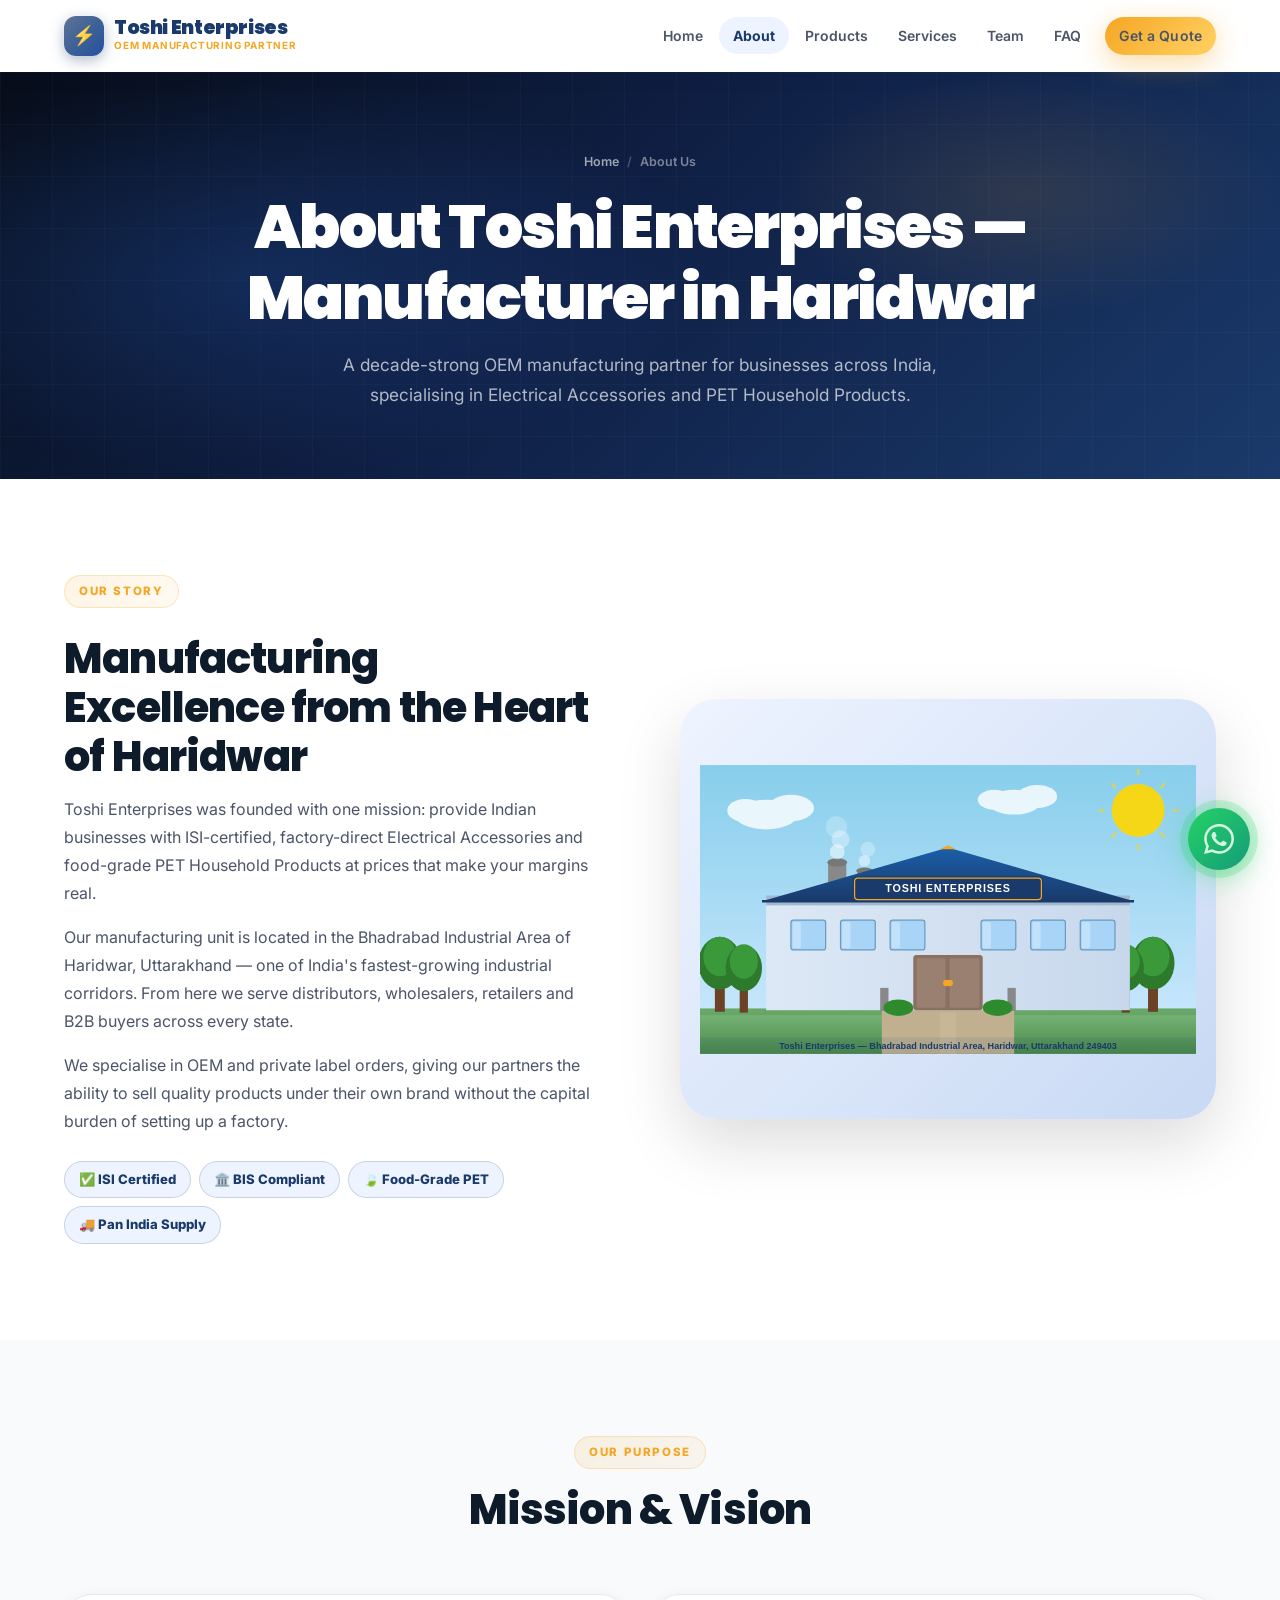
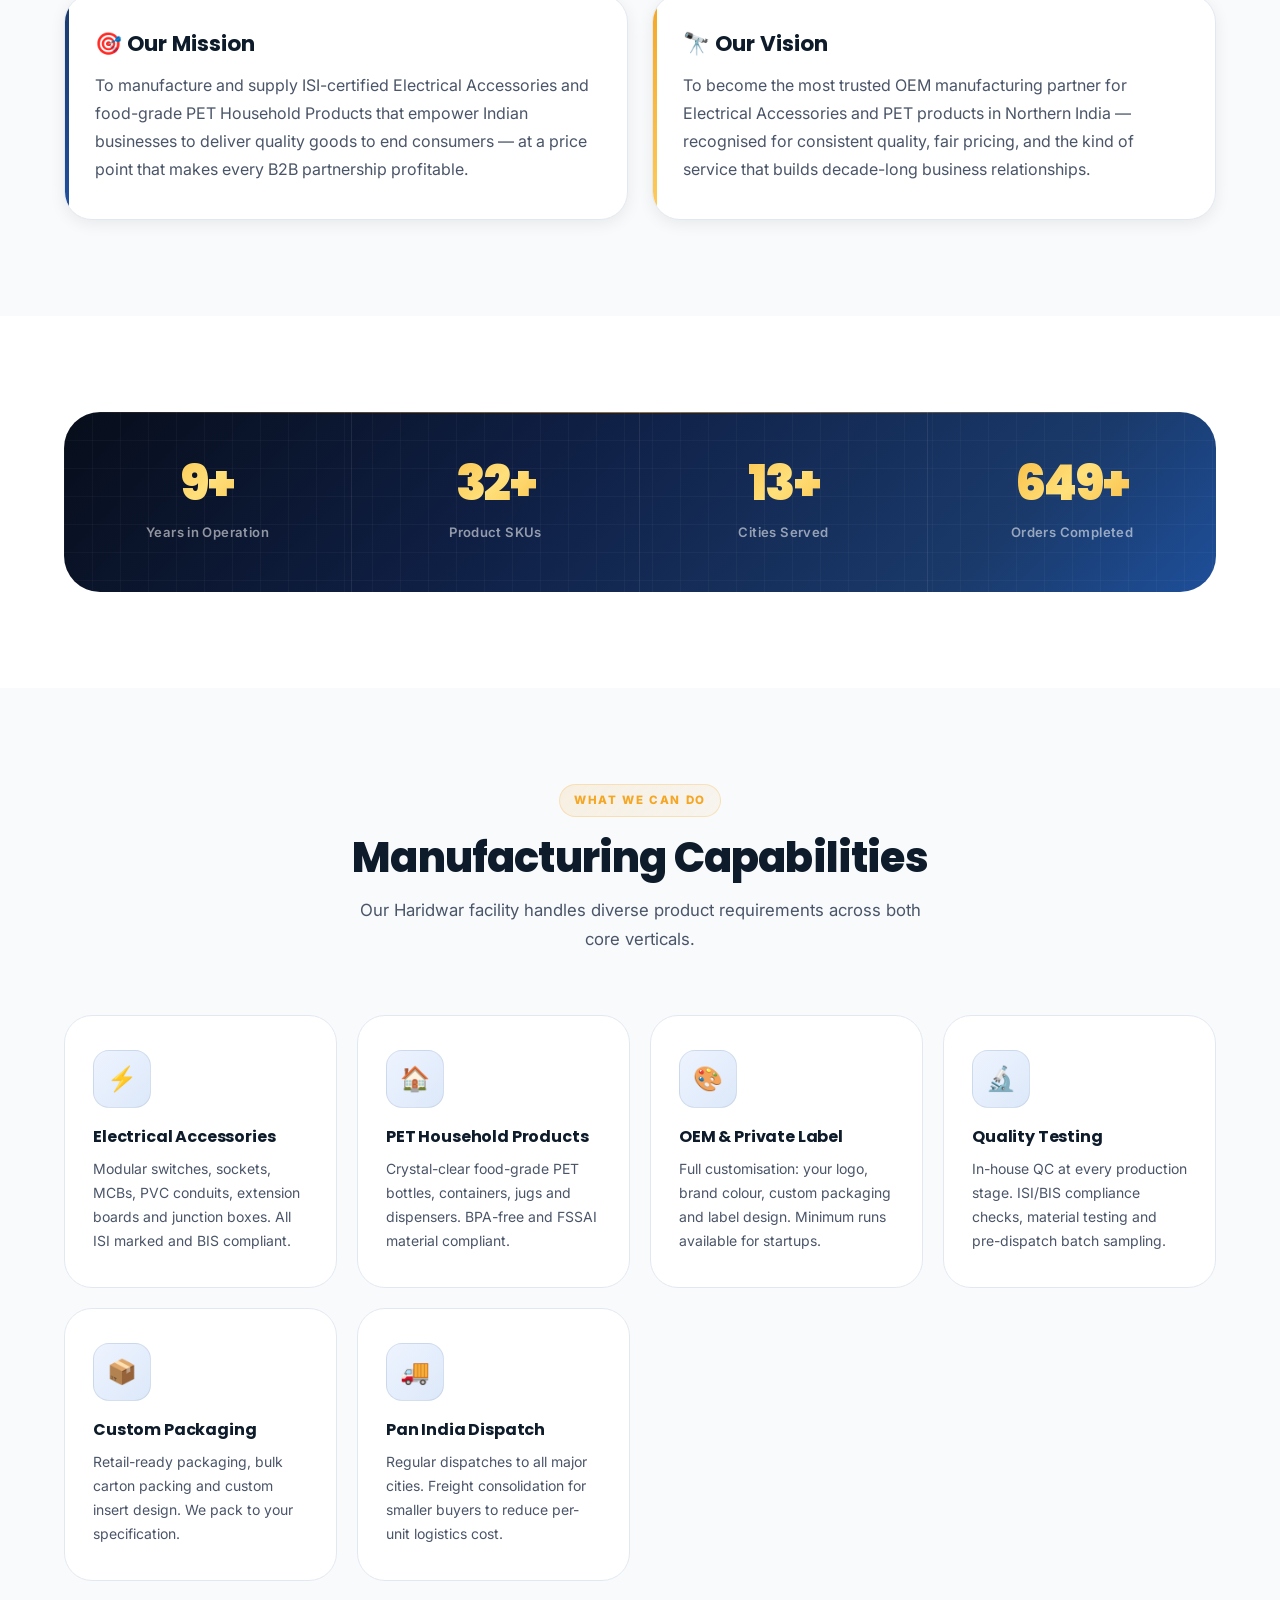
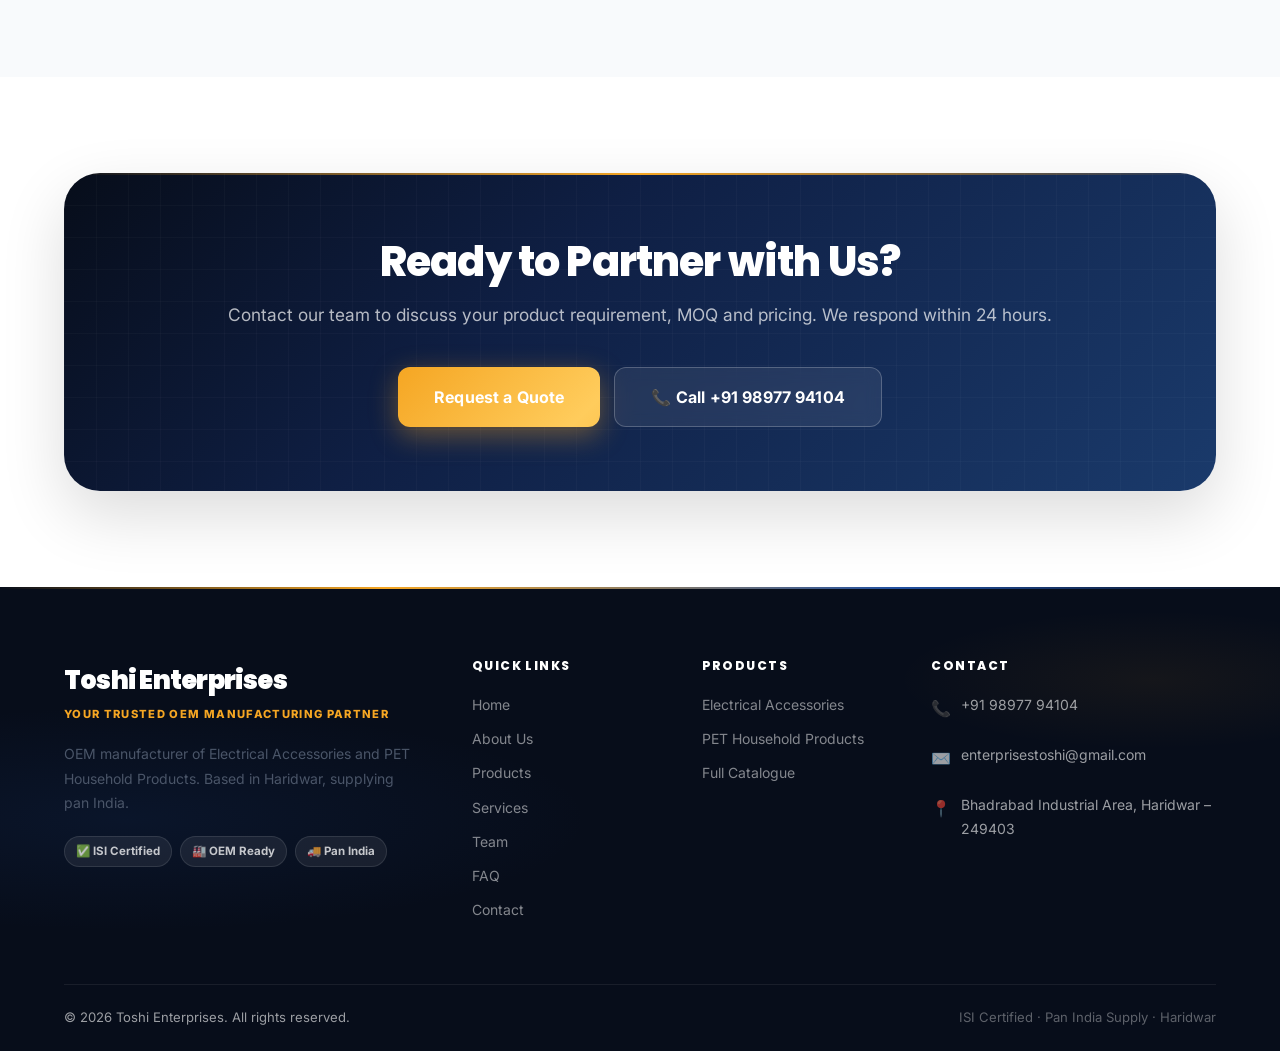
==== about.html @ 0dded41f "Move website files to repository root" ====
<!DOCTYPE html>
<html lang="en">
<head>
  <meta charset="UTF-8">
  <link rel="icon" type="image/svg+xml" href="assets/images/favicon.svg">
  <meta name="viewport" content="width=device-width, initial-scale=1.0">
  <title>About Toshi Enterprises — OEM Manufacturer in Haridwar, Uttarakhand</title>
  <meta name="description" content="Learn about Toshi Enterprises — a decade-old OEM manufacturer of Electrical Accessories and PET Household Products based in Haridwar, Uttarakhand. ISI certified, pan India supply.">
  <link rel="canonical" href="https://toshienterprises.com/about.html">
  <link href="https://fonts.googleapis.com/css2?family=Inter:wght@300;400;500;600;700&family=Poppins:wght@600;700;800;900&family=Space+Grotesk:wght@500;600;700&display=swap" rel="stylesheet">
  <link rel="stylesheet" href="https://unpkg.com/aos@2.3.4/dist/aos.css">
  <link rel="stylesheet" href="assets/css/styles.css">
</head>
<body>
<div class="scroll-progress" id="scroll-progress"></div>
<button class="back-to-top" id="back-to-top" aria-label="Back to top">↑</button>

<nav class="site-nav" id="site-nav">
  <div class="nav-inner">
    <a href="index.html" class="nav-brand">
      <div class="nav-logo-mark">⚡</div>
      <div class="nav-brand-text">
        <div class="brand-name">Toshi Enterprises</div>
        <div class="brand-tagline">OEM Manufacturing Partner</div>
      </div>
    </a>
    <button class="hamburger" id="hamburger" aria-label="Toggle menu"><span></span><span></span><span></span></button>
    <div class="nav-links" id="nav-links">
      <a href="index.html">Home</a><a href="about.html">About</a><a href="products.html">Products</a>
      <a href="services.html">Services</a><a href="team.html">Team</a><a href="faq.html">FAQ</a>
      <a href="contact.html" class="btn btn-accent btn-sm nav-cta">Get a Quote</a>
    </div>
  </div>
</nav>

<div class="page-hero">
  <div class="container page-hero-content">
    <div class="breadcrumb"><a href="index.html">Home</a><span class="sep">/</span><span>About Us</span></div>
    <h1>About Toshi Enterprises — Manufacturer in Haridwar</h1>
    <p>A decade-strong OEM manufacturing partner for businesses across India, specialising in Electrical Accessories and PET Household Products.</p>
  </div>
</div>

<!-- Overview -->
<section>
  <div class="container">
    <div class="about-intro">
      <div data-aos="fade-right">
        <span class="section-label">Our Story</span>
        <h2 class="section-title" style="margin-top:10px">Manufacturing Excellence from the Heart of Haridwar</h2>
        <p style="margin-bottom:16px">Toshi Enterprises was founded with one mission: provide Indian businesses with ISI-certified, factory-direct Electrical Accessories and food-grade PET Household Products at prices that make your margins real.</p>
        <p style="margin-bottom:16px">Our manufacturing unit is located in the Bhadrabad Industrial Area of Haridwar, Uttarakhand — one of India's fastest-growing industrial corridors. From here we serve distributors, wholesalers, retailers and B2B buyers across every state.</p>
        <p style="margin-bottom:24px">We specialise in OEM and private label orders, giving our partners the ability to sell quality products under their own brand without the capital burden of setting up a factory.</p>
        <div class="certifications-row">
          <span class="cert-badge">✅ ISI Certified</span>
          <span class="cert-badge">🏛️ BIS Compliant</span>
          <span class="cert-badge">🍃 Food-Grade PET</span>
          <span class="cert-badge">🚚 Pan India Supply</span>
        </div>
      </div>
      <div class="about-visual" data-aos="fade-left">
  <img src="assets/images/industry/manufacturing-plant.svg" alt="Toshi Enterprises Manufacturing Plant — Haridwar" style="width:100%;height:100%;object-fit:contain;padding:20px">
</div>
    </div>
  </div>
</section>

<!-- Mission & Vision -->
<section class="section-alt">
  <div class="container">
    <div class="section-header text-center">
      <span class="section-label">Our Purpose</span>
      <h2 class="section-title">Mission &amp; Vision</h2>
    </div>
    <div class="mission-vision-grid">
      <div class="mv-card" data-aos="fade-right">
        <h3>🎯 Our Mission</h3>
        <p style="margin-top:10px">To manufacture and supply ISI-certified Electrical Accessories and food-grade PET Household Products that empower Indian businesses to deliver quality goods to end consumers — at a price point that makes every B2B partnership profitable.</p>
      </div>
      <div class="mv-card accent" data-aos="fade-left">
        <h3>🔭 Our Vision</h3>
        <p style="margin-top:10px">To become the most trusted OEM manufacturing partner for Electrical Accessories and PET products in Northern India — recognised for consistent quality, fair pricing, and the kind of service that builds decade-long business relationships.</p>
      </div>
    </div>
  </div>
</section>

<!-- Stats -->
<section>
  <div class="container">
    <div class="stats-row" data-aos="fade-up">
      <div class="stat-item"><span class="stat-number" data-target="10" data-suffix="+">10+</span><span class="stat-label">Years in Operation</span></div>
      <div class="stat-item"><span class="stat-number" data-target="35" data-suffix="+">35+</span><span class="stat-label">Product SKUs</span></div>
      <div class="stat-item"><span class="stat-number" data-target="15" data-suffix="+">15+</span><span class="stat-label">Cities Served</span></div>
      <div class="stat-item"><span class="stat-number" data-target="700" data-suffix="+">700+</span><span class="stat-label">Orders Completed</span></div>
    </div>
  </div>
</section>

<!-- Capabilities -->
<section class="section-alt">
  <div class="container">
    <div class="section-header text-center">
      <span class="section-label">What We Can Do</span>
      <h2 class="section-title">Manufacturing Capabilities</h2>
      <p class="section-sub">Our Haridwar facility handles diverse product requirements across both core verticals.</p>
    </div>
    <div class="why-grid">
      <div class="why-card" data-aos="fade-up" data-aos-delay="0"><div class="why-icon">⚡</div><h4>Electrical Accessories</h4><p>Modular switches, sockets, MCBs, PVC conduits, extension boards and junction boxes. All ISI marked and BIS compliant.</p></div>
      <div class="why-card" data-aos="fade-up" data-aos-delay="80"><div class="why-icon">🏠</div><h4>PET Household Products</h4><p>Crystal-clear food-grade PET bottles, containers, jugs and dispensers. BPA-free and FSSAI material compliant.</p></div>
      <div class="why-card" data-aos="fade-up" data-aos-delay="160"><div class="why-icon">🎨</div><h4>OEM &amp; Private Label</h4><p>Full customisation: your logo, brand colour, custom packaging and label design. Minimum runs available for startups.</p></div>
      <div class="why-card" data-aos="fade-up" data-aos-delay="240"><div class="why-icon">🔬</div><h4>Quality Testing</h4><p>In-house QC at every production stage. ISI/BIS compliance checks, material testing and pre-dispatch batch sampling.</p></div>
      <div class="why-card" data-aos="fade-up" data-aos-delay="320"><div class="why-icon">📦</div><h4>Custom Packaging</h4><p>Retail-ready packaging, bulk carton packing and custom insert design. We pack to your specification.</p></div>
      <div class="why-card" data-aos="fade-up" data-aos-delay="400"><div class="why-icon">🚚</div><h4>Pan India Dispatch</h4><p>Regular dispatches to all major cities. Freight consolidation for smaller buyers to reduce per-unit logistics cost.</p></div>
    </div>
  </div>
</section>

<!-- CTA -->
<section>
  <div class="container">
    <div class="cta-banner" data-aos="fade-up">
      <div class="cta-banner-content">
        <h2>Ready to Partner with Us?</h2>
        <p>Contact our team to discuss your product requirement, MOQ and pricing. We respond within 24 hours.</p>
        <div class="cta-actions">
          <a href="contact.html" class="btn btn-accent btn-lg">Request a Quote</a>
          <a href="tel:+919897794104" class="btn btn-secondary btn-lg">📞 Call +91 98977 94104</a>
        </div>
      </div>
    </div>
  </div>
</section>

<footer class="site-footer">
  <div class="container">
    <div class="footer-grid">
      <div class="footer-brand">
        <div class="brand-name">Toshi Enterprises</div>
        <div class="brand-tagline">Your Trusted OEM Manufacturing Partner</div>
        <p>OEM manufacturer of Electrical Accessories and PET Household Products. Based in Haridwar, supplying pan India.</p>
        <div class="footer-cert-row"><span class="footer-cert">✅ ISI Certified</span><span class="footer-cert">🏭 OEM Ready</span><span class="footer-cert">🚚 Pan India</span></div>
      </div>
      <div class="footer-col"><h4>Quick Links</h4><a href="index.html">Home</a><a href="about.html">About Us</a><a href="products.html">Products</a><a href="services.html">Services</a><a href="team.html">Team</a><a href="faq.html">FAQ</a><a href="contact.html">Contact</a></div>
      <div class="footer-col"><h4>Products</h4><a href="products.html?category=electrical">Electrical Accessories</a><a href="products.html?category=pet-household">PET Household Products</a><a href="products.html">Full Catalogue</a></div>
      <div class="footer-col"><h4>Contact</h4>
        <div class="footer-contact-item"><span class="fc-icon">📞</span><a href="tel:+919897794104">+91 98977 94104</a></div>
        <div class="footer-contact-item"><span class="fc-icon">✉️</span><a href="mailto:enterprisestoshi@gmail.com">enterprisestoshi@gmail.com</a></div>
        <div class="footer-contact-item"><span class="fc-icon">📍</span><span>Bhadrabad Industrial Area, Haridwar – 249403</span></div>
      </div>
    </div>
    <div class="footer-bottom"><span>© 2026 Toshi Enterprises. All rights reserved.</span><span style="color:rgba(255,255,255,0.35)">ISI Certified · Pan India Supply · Haridwar</span></div>
  </div>
</footer>

<a href="https://wa.me/919897794104?text=Hello%2C%20I%20am%20interested%20in%20your%20products" class="whatsapp-float" target="_blank" rel="noopener noreferrer" aria-label="Chat on WhatsApp">
  <svg viewBox="0 0 24 24"><path d="M17.472 14.382c-.297-.149-1.758-.867-2.03-.967-.273-.099-.471-.148-.67.15-.197.297-.767.966-.94 1.164-.173.199-.347.223-.644.075-.297-.15-1.255-.463-2.39-1.475-.883-.788-1.48-1.761-1.653-2.059-.173-.297-.018-.458.13-.606.134-.133.298-.347.446-.52.149-.174.198-.298.298-.497.099-.198.05-.371-.025-.52-.075-.149-.669-1.612-.916-2.207-.242-.579-.487-.5-.669-.51-.173-.008-.371-.01-.57-.01-.198 0-.52.074-.792.372-.272.297-1.04 1.016-1.04 2.479 0 1.462 1.065 2.875 1.213 3.074.149.198 2.096 3.2 5.077 4.487.709.306 1.262.489 1.694.625.712.227 1.36.195 1.871.118.571-.085 1.758-.719 2.006-1.413.248-.694.248-1.289.173-1.413-.074-.124-.272-.198-.57-.347m-5.421 7.403h-.004a9.87 9.87 0 01-5.031-1.378l-.361-.214-3.741.982.998-3.648-.235-.374a9.86 9.86 0 01-1.51-5.26c.001-5.45 4.436-9.884 9.888-9.884 2.64 0 5.122 1.03 6.988 2.898a9.825 9.825 0 012.893 6.994c-.003 5.45-4.437 9.884-9.885 9.884m8.413-18.297A11.815 11.815 0 0012.05 0C5.495 0 .16 5.335.157 11.892c0 2.096.547 4.142 1.588 5.945L.057 24l6.305-1.654a11.882 11.882 0 005.683 1.448h.005c6.554 0 11.89-5.335 11.893-11.893a11.821 11.821 0 00-3.48-8.413z" fill="#fff"/></svg>
</a>
<div class="mobile-sticky-cta">
  <a href="tel:+919897794104" class="sticky-call">📞 Call Now</a>
  <a href="https://wa.me/919897794104" class="sticky-wa" target="_blank" rel="noopener">💬 WhatsApp</a>
</div>
<script src="https://unpkg.com/aos@2.3.4/dist/aos.js" defer></script>
<script src="assets/js/main.js" defer></script>
</body>
</html>
---- assets/css/styles.css ----
/* ============================================================
   Toshi Enterprises — Premium Design System v3
   ============================================================ */

@import url('https://fonts.googleapis.com/css2?family=Inter:wght@300;400;500;600;700&family=Poppins:wght@600;700;800;900&family=Space+Grotesk:wght@500;600;700&display=swap');

/* ---------- CSS Variables ---------- */
:root {
  --primary:          #1A3A6B;
  --primary-dark:     #070D1A;
  --primary-deeper:   #0B1428;
  --primary-mid:      #2150A0;
  --primary-light:    #EEF4FF;
  --accent:           #F5A623;
  --accent-dark:      #D4891A;
  --accent-light:     #FFF8ED;
  --whatsapp:         #25D366;
  --whatsapp-dark:    #128C7E;
  --text-dark:        #0D1B2A;
  --text-mid:         #4A5568;
  --text-light:       #94A3B8;
  --bg-page:          #FFFFFF;
  --bg-section:       #F8FAFC;
  --bg-dark:          #070D1A;
  --border:           #E2E8F0;
  --border-dark:      rgba(255,255,255,0.08);
  --success:          #10B981;
  --glass-bg:         rgba(255,255,255,0.05);
  --glass-border:     rgba(255,255,255,0.1);
  --glass-bg-light:   rgba(255,255,255,0.7);
  --radius-sm:        6px;
  --radius:           12px;
  --radius-lg:        20px;
  --radius-xl:        28px;
  --radius-2xl:       36px;
  --radius-full:      999px;
  --shadow-xs:        0 1px 3px rgba(0,0,0,0.06);
  --shadow-sm:        0 4px 16px rgba(0,0,0,0.07);
  --shadow-md:        0 8px 32px rgba(0,0,0,0.1);
  --shadow-lg:        0 24px 64px rgba(0,0,0,0.14);
  --shadow-primary:   0 8px 32px rgba(26,58,107,0.28);
  --shadow-accent:    0 8px 28px rgba(245,166,35,0.4);
  --shadow-glow:      0 0 40px rgba(33,80,160,0.3);
  --shadow-glow-acc:  0 0 40px rgba(245,166,35,0.35);
  --font-body:        'Inter', sans-serif;
  --font-heading:     'Poppins', sans-serif;
  --font-display:     'Space Grotesk', sans-serif;
  --container:        1200px;
  --nav-height:       72px;
  --ease-spring:      cubic-bezier(0.34, 1.56, 0.64, 1);
  --ease-smooth:      cubic-bezier(0.4, 0, 0.2, 1);
  --ease-out:         cubic-bezier(0, 0, 0.2, 1);
}

/* ---------- Reset ---------- */
*, *::before, *::after { box-sizing: border-box; margin: 0; padding: 0; }
html { scroll-behavior: smooth; font-size: 16px; -webkit-text-size-adjust: 100%; }
body {
  font-family: var(--font-body);
  color: var(--text-dark);
  background: var(--bg-page);
  line-height: 1.65;
  -webkit-font-smoothing: antialiased;
  overflow-x: hidden;
}
img { max-width: 100%; height: auto; display: block; }
a { text-decoration: none; color: inherit; }
ul { list-style: none; }

/* ---------- Scroll Progress ---------- */
.scroll-progress {
  position: fixed;
  top: 0; left: 0;
  height: 3px;
  width: 0%;
  background: linear-gradient(90deg, var(--primary-mid) 0%, var(--accent) 100%);
  z-index: 10000;
  transition: width 0.1s linear;
}

/* ---------- Layout ---------- */
.container {
  width: 100%;
  max-width: var(--container);
  margin: 0 auto;
  padding: 0 24px;
}
section { padding: 96px 0; }
.section-alt { background: var(--bg-section); }

/* ---------- Typography ---------- */
h1, h2, h3, h4, h5 { font-family: var(--font-heading); line-height: 1.18; color: var(--text-dark); }
h1 { font-size: clamp(2.4rem, 5.5vw, 3.8rem); font-weight: 900; letter-spacing: -0.03em; }
h2 { font-size: clamp(1.7rem, 3.5vw, 2.6rem); font-weight: 800; letter-spacing: -0.02em; }
h3 { font-size: clamp(1.1rem, 2vw, 1.35rem); font-weight: 700; }
h4 { font-size: 1rem; font-weight: 700; }
p { color: var(--text-mid); line-height: 1.75; }

.section-label {
  display: inline-flex;
  align-items: center;
  gap: 6px;
  font-size: 0.72rem;
  font-weight: 800;
  letter-spacing: 0.14em;
  text-transform: uppercase;
  color: var(--accent);
  background: linear-gradient(135deg, rgba(245,166,35,0.12) 0%, rgba(245,166,35,0.06) 100%);
  border: 1px solid rgba(245,166,35,0.25);
  padding: 6px 14px;
  border-radius: var(--radius-full);
  margin-bottom: 16px;
}
.section-title { margin-bottom: 14px; }
.section-sub { font-size: 1.05rem; color: var(--text-mid); max-width: 580px; }
.text-center { text-align: center; }
.text-center .section-sub { margin: 0 auto; }
.section-header { margin-bottom: 60px; }

.gradient-text {
  background: linear-gradient(135deg, var(--accent) 0%, #ffcc5c 50%, #ff9500 100%);
  -webkit-background-clip: text;
  -webkit-text-fill-color: transparent;
  background-clip: text;
}
.gradient-text-primary {
  background: linear-gradient(135deg, var(--primary-mid) 0%, #5b8dee 100%);
  -webkit-background-clip: text;
  -webkit-text-fill-color: transparent;
  background-clip: text;
}
.gradient-text-white {
  background: linear-gradient(135deg, #fff 0%, rgba(255,255,255,0.7) 100%);
  -webkit-background-clip: text;
  -webkit-text-fill-color: transparent;
  background-clip: text;
}

/* ---------- Buttons ---------- */
.btn {
  display: inline-flex;
  align-items: center;
  gap: 8px;
  padding: 12px 24px;
  border-radius: var(--radius-sm);
  font-family: var(--font-body);
  font-size: 0.9rem;
  font-weight: 700;
  cursor: pointer;
  border: none;
  transition: all 0.3s var(--ease-smooth);
  white-space: nowrap;
  min-height: 46px;
  position: relative;
  overflow: hidden;
  text-decoration: none;
  letter-spacing: 0.01em;
}
/* Shimmer overlay */
.btn::before {
  content: '';
  position: absolute;
  top: 0;
  left: -100%;
  width: 50%;
  height: 100%;
  background: linear-gradient(90deg, transparent, rgba(255,255,255,0.25), transparent);
  transition: left 0.6s ease;
}
.btn:hover::before { left: 200%; }
.btn:active { transform: scale(0.97); }
.btn-primary {
  background: linear-gradient(135deg, var(--primary) 0%, var(--primary-mid) 100%);
  color: #fff;
  box-shadow: 0 4px 16px rgba(26,58,107,0.3);
}
.btn-primary:hover { box-shadow: 0 8px 32px rgba(26,58,107,0.45), var(--shadow-glow); transform: translateY(-2px); }
.btn-secondary {
  background: rgba(255,255,255,0.08);
  border: 1.5px solid rgba(255,255,255,0.22);
  color: #fff;
  backdrop-filter: blur(8px);
}
.btn-secondary:hover { background: rgba(255,255,255,0.15); border-color: rgba(255,255,255,0.4); transform: translateY(-2px); }
.btn-secondary-dark {
  background: #fff;
  border: 1.5px solid var(--border);
  color: var(--primary);
}
.btn-secondary-dark:hover { border-color: var(--primary); background: var(--primary-light); transform: translateY(-2px); box-shadow: var(--shadow-primary); }
.btn-accent {
  background: linear-gradient(135deg, #f5a623 0%, #ffcc5c 50%, #f5a623 100%);
  background-size: 200% 100%;
  color: #fff;
  box-shadow: var(--shadow-accent);
  animation: accent-shimmer 3s linear infinite;
}
@keyframes accent-shimmer {
  0% { background-position: 0% 50%; }
  50% { background-position: 100% 50%; }
  100% { background-position: 0% 50%; }
}
.btn-accent:hover { box-shadow: 0 12px 40px rgba(245,166,35,0.55), var(--shadow-glow-acc); transform: translateY(-2px) scale(1.01); }
.btn-whatsapp {
  background: linear-gradient(135deg, #25D366 0%, #128C7E 100%);
  color: #fff;
  box-shadow: 0 4px 16px rgba(37,211,102,0.3);
}
.btn-whatsapp:hover { box-shadow: 0 8px 30px rgba(37,211,102,0.5); transform: translateY(-2px); }
.btn-lg { padding: 16px 36px; font-size: 1rem; min-height: 54px; border-radius: var(--radius); }
.btn-sm { padding: 8px 18px; font-size: 0.82rem; min-height: 38px; }

/* ============================================================
   NAVIGATION — Premium Glassmorphism
   ============================================================ */
.site-nav {
  position: sticky;
  top: 0;
  z-index: 900;
  height: var(--nav-height);
  background: rgba(255,255,255,0.82);
  backdrop-filter: blur(24px) saturate(180%);
  -webkit-backdrop-filter: blur(24px) saturate(180%);
  border-bottom: 1px solid rgba(255,255,255,0.5);
  box-shadow: 0 1px 0 rgba(0,0,0,0.04), 0 4px 24px rgba(0,0,0,0.04);
  transition: all 0.35s ease;
}
.site-nav.scrolled {
  background: rgba(255,255,255,0.96);
  box-shadow: 0 1px 0 rgba(0,0,0,0.06), 0 8px 32px rgba(0,0,0,0.08);
}
.nav-inner {
  display: flex;
  align-items: center;
  justify-content: space-between;
  height: 100%;
  max-width: var(--container);
  margin: 0 auto;
  padding: 0 24px;
}
.nav-brand {
  display: flex;
  align-items: center;
  gap: 10px;
}
.nav-logo-mark {
  width: 40px; height: 40px;
  background: linear-gradient(135deg, var(--primary) 0%, var(--primary-mid) 100%);
  border-radius: 12px;
  display: flex;
  align-items: center;
  justify-content: center;
  font-size: 1.2rem;
  box-shadow: 0 4px 14px rgba(26,58,107,0.35);
  flex-shrink: 0;
  position: relative;
}
.nav-logo-mark::after {
  content: '';
  position: absolute;
  inset: -1px;
  border-radius: 13px;
  background: linear-gradient(135deg, rgba(255,255,255,0.3), transparent);
  pointer-events: none;
}
.nav-brand-text .brand-name {
  font-family: var(--font-heading);
  font-size: 1.2rem;
  font-weight: 900;
  color: var(--primary);
  line-height: 1;
  letter-spacing: -0.02em;
}
.nav-brand-text .brand-tagline {
  font-size: 0.62rem;
  font-weight: 700;
  color: var(--accent);
  letter-spacing: 0.08em;
  text-transform: uppercase;
}
.nav-links {
  display: flex;
  align-items: center;
  gap: 2px;
}
.nav-links a {
  padding: 7px 14px;
  border-radius: var(--radius-full);
  font-size: 0.875rem;
  font-weight: 600;
  color: var(--text-mid);
  transition: all 0.22s;
  position: relative;
}
.nav-links a:not(.btn):hover { color: var(--primary); background: var(--primary-light); }
.nav-links a.active { color: var(--primary); background: var(--primary-light); font-weight: 700; }
.nav-cta { margin-left: 8px !important; }
.hamburger {
  display: none;
  flex-direction: column;
  gap: 5px;
  cursor: pointer;
  padding: 8px;
  background: none;
  border: none;
}
.hamburger span {
  display: block;
  width: 22px;
  height: 2px;
  background: var(--primary);
  border-radius: 2px;
  transition: all 0.28s var(--ease-smooth);
  transform-origin: center;
}
.hamburger.open span:nth-child(1) { transform: translateY(7px) rotate(45deg); }
.hamburger.open span:nth-child(2) { opacity: 0; transform: scaleX(0); }
.hamburger.open span:nth-child(3) { transform: translateY(-7px) rotate(-45deg); }

@media (max-width: 767px) {
  .hamburger { display: flex; }
  .nav-links {
    display: none;
    position: absolute;
    top: var(--nav-height);
    left: 0; right: 0;
    background: rgba(255,255,255,0.98);
    backdrop-filter: blur(24px);
    flex-direction: column;
    align-items: stretch;
    padding: 12px 20px 24px;
    border-bottom: 1px solid var(--border);
    box-shadow: 0 16px 48px rgba(0,0,0,0.12);
    gap: 3px;
  }
  .nav-links.open { display: flex; }
  .nav-links a { padding: 11px 16px; font-size: 0.95rem; border-radius: var(--radius); }
  .nav-cta { margin-left: 0 !important; margin-top: 8px; }
}

/* ============================================================
   HERO — Aurora Animated Dark
   ============================================================ */
.hero {
  position: relative;
  overflow: hidden;
  background: var(--bg-dark);
  padding: 110px 0 90px;
  min-height: 95vh;
  display: flex;
  align-items: center;
}
.hero-bg {
  position: absolute;
  inset: 0;
  z-index: 0;
}
/* Aurora gradient mesh */
.hero-mesh {
  position: absolute;
  inset: 0;
  background:
    radial-gradient(ellipse 80% 60% at 20% 50%, rgba(33,80,160,0.45) 0%, transparent 60%),
    radial-gradient(ellipse 60% 50% at 80% 20%, rgba(91,141,238,0.25) 0%, transparent 55%),
    radial-gradient(ellipse 50% 60% at 60% 80%, rgba(245,166,35,0.12) 0%, transparent 50%),
    radial-gradient(ellipse 40% 40% at 40% 10%, rgba(16,185,129,0.1) 0%, transparent 50%);
}
.hero-orb {
  position: absolute;
  border-radius: 50%;
  filter: blur(90px);
  animation: orbFloat 10s ease-in-out infinite;
  will-change: transform;
}
.hero-orb-1 {
  width: 700px; height: 700px;
  background: radial-gradient(circle, rgba(33,80,160,0.55) 0%, transparent 70%);
  top: -250px; left: -150px;
  animation-delay: 0s;
}
.hero-orb-2 {
  width: 500px; height: 500px;
  background: radial-gradient(circle, rgba(245,166,35,0.18) 0%, transparent 70%);
  bottom: -150px; right: 5%;
  animation-delay: -4s;
}
.hero-orb-3 {
  width: 400px; height: 400px;
  background: radial-gradient(circle, rgba(91,141,238,0.3) 0%, transparent 70%);
  top: 20%; right: 15%;
  animation-delay: -7s;
}
.hero-orb-4 {
  width: 250px; height: 250px;
  background: radial-gradient(circle, rgba(16,185,129,0.15) 0%, transparent 70%);
  bottom: 20%; left: 30%;
  animation-delay: -2s;
}
@keyframes orbFloat {
  0%, 100% { transform: translate(0, 0) scale(1); }
  25% { transform: translate(15px, -25px) scale(1.04); }
  50% { transform: translate(-10px, 15px) scale(0.97); }
  75% { transform: translate(20px, 10px) scale(1.02); }
}
.hero-grid {
  position: absolute;
  inset: 0;
  background-image:
    linear-gradient(rgba(255,255,255,0.025) 1px, transparent 1px),
    linear-gradient(90deg, rgba(255,255,255,0.025) 1px, transparent 1px);
  background-size: 56px 56px;
}
/* Vignette at bottom */
.hero-vignette {
  position: absolute;
  bottom: 0; left: 0; right: 0;
  height: 120px;
  background: linear-gradient(to bottom, transparent, var(--bg-dark));
}
.hero-inner {
  position: relative;
  z-index: 1;
  display: grid;
  grid-template-columns: 1.1fr 0.9fr;
  gap: 72px;
  align-items: center;
}
.hero-eyebrow {
  display: inline-flex;
  align-items: center;
  gap: 8px;
  background: rgba(245,166,35,0.12);
  border: 1px solid rgba(245,166,35,0.3);
  color: var(--accent);
  font-size: 0.76rem;
  font-weight: 800;
  letter-spacing: 0.12em;
  text-transform: uppercase;
  padding: 7px 16px;
  border-radius: var(--radius-full);
  margin-bottom: 24px;
  animation: fadeInUp 0.6s ease both;
}
.hero h1 {
  color: #fff;
  margin-bottom: 22px;
  animation: fadeInUp 0.6s 0.1s ease both;
  font-size: clamp(2.4rem, 5vw, 3.6rem);
  line-height: 1.12;
}
.hero-sub {
  font-size: 1.1rem;
  color: rgba(255,255,255,0.6);
  margin-bottom: 40px;
  max-width: 520px;
  line-height: 1.72;
  animation: fadeInUp 0.6s 0.2s ease both;
}
.hero-actions {
  display: flex;
  flex-wrap: wrap;
  gap: 12px;
  margin-bottom: 52px;
  animation: fadeInUp 0.6s 0.3s ease both;
}
.hero-chips {
  display: flex;
  flex-wrap: wrap;
  gap: 8px;
  animation: fadeInUp 0.6s 0.4s ease both;
}
.hero-chip {
  display: inline-flex;
  align-items: center;
  gap: 6px;
  background: rgba(255,255,255,0.06);
  border: 1px solid rgba(255,255,255,0.12);
  color: rgba(255,255,255,0.75);
  font-size: 0.78rem;
  font-weight: 600;
  padding: 5px 13px;
  border-radius: var(--radius-full);
  backdrop-filter: blur(8px);
  transition: all 0.2s;
}
.hero-chip:hover { background: rgba(255,255,255,0.1); border-color: rgba(255,255,255,0.2); }

/* Hero visual — right side: stat cards */
.hero-visual {
  display: flex;
  flex-direction: column;
  gap: 14px;
  animation: fadeInRight 0.7s 0.3s ease both;
}
.hero-stat-card {
  background: rgba(255,255,255,0.055);
  border: 1px solid rgba(255,255,255,0.1);
  border-radius: var(--radius-lg);
  padding: 22px 26px;
  backdrop-filter: blur(20px);
  -webkit-backdrop-filter: blur(20px);
  display: flex;
  align-items: center;
  gap: 20px;
  transition: all 0.35s var(--ease-spring);
  position: relative;
  overflow: hidden;
}
.hero-stat-card::before {
  content: '';
  position: absolute;
  inset: 0;
  background: linear-gradient(135deg, rgba(255,255,255,0.04) 0%, transparent 60%);
  pointer-events: none;
}
.hero-stat-card:hover {
  background: rgba(255,255,255,0.09);
  border-color: rgba(255,255,255,0.18);
  transform: translateX(6px);
  box-shadow: -4px 0 0 var(--accent), 0 8px 32px rgba(0,0,0,0.2);
}
.hero-stat-icon {
  width: 54px; height: 54px;
  border-radius: 14px;
  display: flex; align-items: center; justify-content: center;
  font-size: 1.5rem;
  flex-shrink: 0;
}
.hero-stat-icon.blue { background: rgba(33,80,160,0.5); border: 1px solid rgba(33,80,160,0.4); }
.hero-stat-icon.amber { background: rgba(245,166,35,0.22); border: 1px solid rgba(245,166,35,0.25); }
.hero-stat-icon.green { background: rgba(16,185,129,0.22); border: 1px solid rgba(16,185,129,0.25); }
.hero-stat-num {
  font-family: var(--font-heading);
  font-size: 2rem;
  font-weight: 900;
  background: linear-gradient(135deg, #fff 0%, rgba(255,255,255,0.75) 100%);
  -webkit-background-clip: text;
  -webkit-text-fill-color: transparent;
  background-clip: text;
  line-height: 1;
  letter-spacing: -0.02em;
}
.hero-stat-label { font-size: 0.8rem; color: rgba(255,255,255,0.5); margin-top: 3px; font-weight: 500; }

@keyframes fadeInUp {
  from { opacity: 0; transform: translateY(28px); }
  to   { opacity: 1; transform: translateY(0); }
}
@keyframes fadeInRight {
  from { opacity: 0; transform: translateX(36px); }
  to   { opacity: 1; transform: translateX(0); }
}

@media (max-width: 960px) {
  .hero { min-height: auto; padding: 88px 0 68px; }
  .hero-inner { grid-template-columns: 1fr; gap: 52px; }
  .hero-visual { flex-direction: row; flex-wrap: wrap; }
  .hero-stat-card { flex: 1; min-width: 210px; }
}
@media (max-width: 480px) {
  .hero-visual { flex-direction: column; }
  .hero-stat-card { flex: auto; }
  .hero-actions { flex-direction: column; }
  .hero-actions .btn { width: 100%; justify-content: center; }
}

/* ============================================================
   TRUST BAR — Animated Marquee
   ============================================================ */
.trust-bar {
  background: #fff;
  border-bottom: 1px solid var(--border);
  overflow: hidden;
  position: relative;
}
.trust-bar::before,
.trust-bar::after {
  content: '';
  position: absolute;
  top: 0; bottom: 0;
  width: 60px;
  z-index: 2;
  pointer-events: none;
}
.trust-bar::before { left: 0; background: linear-gradient(to right, #fff 60%, transparent); }
.trust-bar::after  { right: 0; background: linear-gradient(to left, #fff 60%, transparent); }
/* The inner wrapper animates — contains two identical tracks for seamless loop */
.trust-bar-inner {
  display: flex;
  width: max-content;
  animation: marquee 34s linear infinite;
}
.trust-bar:hover .trust-bar-inner { animation-play-state: paused; }
@keyframes marquee {
  0%   { transform: translateX(0); }
  100% { transform: translateX(-50%); }
}
.trust-bar-track {
  display: flex;
  flex-shrink: 0;
}
.trust-item {
  display: flex;
  align-items: center;
  gap: 10px;
  padding: 15px 28px;
  font-size: 0.83rem;
  font-weight: 700;
  color: var(--text-mid);
  border-right: 1px solid var(--border);
  white-space: nowrap;
  flex-shrink: 0;
}
.trust-item-icon {
  width: 30px; height: 30px;
  background: var(--primary-light);
  border-radius: 8px;
  display: flex; align-items: center; justify-content: center;
  font-size: 0.95rem;
  flex-shrink: 0;
}

/* ============================================================
   CATEGORY CARDS — Bento Grid
   ============================================================ */
.categories-grid {
  display: grid;
  grid-template-columns: repeat(auto-fit, minmax(280px, 1fr));
  gap: 24px;
}
.category-card {
  position: relative;
  background: #fff;
  border: 1px solid var(--border);
  border-radius: var(--radius-xl);
  padding: 40px 32px;
  text-align: center;
  transition: all 0.4s var(--ease-spring);
  overflow: hidden;
  cursor: pointer;
  text-decoration: none;
  display: block;
}
/* Gradient border on hover using pseudo-element trick */
.category-card::before {
  content: '';
  position: absolute;
  inset: 0;
  border-radius: var(--radius-xl);
  padding: 1.5px;
  background: linear-gradient(135deg, var(--primary-mid) 0%, var(--accent) 100%);
  -webkit-mask: linear-gradient(#fff 0 0) content-box, linear-gradient(#fff 0 0);
  -webkit-mask-composite: xor;
  mask-composite: exclude;
  opacity: 0;
  transition: opacity 0.4s;
}
.category-card::after {
  content: '';
  position: absolute;
  inset: 0;
  background: linear-gradient(135deg, rgba(238,244,255,0.8) 0%, rgba(238,244,255,0) 50%);
  opacity: 0;
  transition: opacity 0.4s;
  border-radius: var(--radius-xl);
}
.category-card:hover {
  box-shadow: var(--shadow-primary), 0 0 0 1px var(--primary-mid);
  transform: translateY(-8px);
  border-color: transparent;
}
.category-card:hover::before { opacity: 1; }
.category-card:hover::after { opacity: 1; }
.category-card-content { position: relative; z-index: 1; }
.cat-icon-wrap {
  width: 80px; height: 80px;
  background: linear-gradient(135deg, var(--primary-light) 0%, #dce8f9 100%);
  border-radius: 22px;
  display: flex; align-items: center; justify-content: center;
  font-size: 2.2rem;
  margin: 0 auto 20px;
  transition: all 0.4s var(--ease-spring);
  position: relative;
}
.cat-icon-wrap::after {
  content: '';
  position: absolute;
  inset: -3px;
  border-radius: 25px;
  background: linear-gradient(135deg, var(--primary-mid), var(--accent));
  z-index: -1;
  opacity: 0;
  transition: opacity 0.3s;
}
.category-card:hover .cat-icon-wrap {
  background: linear-gradient(135deg, var(--primary) 0%, var(--primary-mid) 100%);
  transform: scale(1.12) rotate(-4deg);
  box-shadow: 0 12px 32px rgba(26,58,107,0.3);
}
.category-card:hover .cat-icon-wrap::after { opacity: 1; }
.category-card h3 { margin-bottom: 10px; font-size: 1.15rem; }
.category-card p { font-size: 0.875rem; margin-bottom: 20px; }
.cat-count {
  display: inline-block;
  font-size: 0.78rem;
  font-weight: 800;
  color: var(--primary);
  background: var(--primary-light);
  border: 1px solid rgba(26,58,107,0.12);
  padding: 4px 14px;
  border-radius: var(--radius-full);
  margin-bottom: 16px;
}
.cat-link {
  display: inline-flex;
  align-items: center;
  gap: 6px;
  font-size: 0.87rem;
  font-weight: 700;
  color: var(--primary);
  transition: gap 0.25s;
}
.category-card:hover .cat-link { gap: 12px; color: var(--primary-mid); }

/* ============================================================
   PRODUCT CARDS — Premium
   ============================================================ */
.products-grid {
  display: grid;
  grid-template-columns: repeat(auto-fill, minmax(260px, 1fr));
  gap: 24px;
}
.product-card {
  background: #fff;
  border: 1px solid var(--border);
  border-radius: var(--radius-xl);
  overflow: hidden;
  transition: all 0.4s var(--ease-spring);
  display: flex;
  flex-direction: column;
  box-shadow: var(--shadow-xs);
}
.product-card:hover {
  border-color: transparent;
  box-shadow: var(--shadow-primary), 0 0 0 1.5px var(--primary-mid);
  transform: translateY(-7px) scale(1.01);
}
.product-card .card-img {
  position: relative;
  overflow: hidden;
  background: linear-gradient(135deg, #EEF4FF 0%, #dce8f9 100%);
  height: 220px;
}
.product-card .card-img a {
  display: block;
  width: 100%;
  height: 100%;
}
.product-card .card-img img {
  width: 100%;
  height: 100%;
  object-fit: cover;
  object-position: center;
  display: block;
  transition: transform 0.5s ease;
}
/* SVG product illustrations — show full product, no crop */
.product-card .card-img img[src$=".svg"] {
  object-fit: contain;
  padding: 12px;
  background: linear-gradient(135deg, #f0f6ff 0%, #e6f0fb 100%);
}
.product-card:hover .card-img img { transform: scale(1.07); }
/* Description overlay shown on hover */
.card-img-overlay {
  position: absolute;
  inset: 0;
  background: linear-gradient(to top, rgba(10,25,60,0.82) 0%, rgba(10,25,60,0.15) 55%, transparent 100%);
  opacity: 0;
  transition: opacity 0.35s ease;
  display: flex;
  flex-direction: column;
  justify-content: flex-end;
  padding: 14px 16px;
  pointer-events: none;
}
.product-card:hover .card-img-overlay { opacity: 1; }
.overlay-name {
  color: #fff;
  font-size: 0.82rem;
  font-weight: 800;
  line-height: 1.3;
  margin-bottom: 3px;
  font-family: var(--font-heading);
}
.overlay-spec {
  color: rgba(255,255,255,0.75);
  font-size: 0.72rem;
  font-weight: 500;
  line-height: 1.4;
}
.product-card .img-placeholder {
  width: 100%; height: 100%;
  display: flex;
  flex-direction: column;
  align-items: center;
  justify-content: center;
  gap: 12px;
  background: linear-gradient(135deg, #EEF4FF 0%, #dce8f9 100%);
  color: var(--primary);
  text-align: center;
  padding: 20px;
  transition: all 0.4s;
}
.product-card:hover .img-placeholder { background: linear-gradient(135deg, #dce8f9 0%, #c8d9f4 100%); }
.placeholder-icon { font-size: 3rem; opacity: 0.35; }
.placeholder-label { font-size: 0.78rem; font-weight: 700; color: var(--primary); opacity: 0.65; text-align: center; line-height: 1.4; }
/* Image overlay on hover */
.card-img-overlay {
  position: absolute;
  inset: 0;
  background: linear-gradient(to top, rgba(26,58,107,0.5) 0%, transparent 50%);
  opacity: 0;
  transition: opacity 0.3s;
  display: flex;
  align-items: flex-end;
  padding: 16px;
}
.product-card:hover .card-img-overlay { opacity: 1; }
.card-zoom-hint {
  background: rgba(255,255,255,0.9);
  color: var(--primary);
  font-size: 0.72rem;
  font-weight: 800;
  padding: 5px 10px;
  border-radius: 6px;
  letter-spacing: 0.05em;
}
.card-body {
  padding: 22px 20px;
  display: flex;
  flex-direction: column;
  flex: 1;
}
.category-badge {
  display: inline-flex;
  align-items: center;
  gap: 4px;
  font-size: 0.68rem;
  font-weight: 800;
  text-transform: uppercase;
  letter-spacing: 0.08em;
  padding: 3px 10px;
  border-radius: var(--radius-full);
  background: var(--primary-light);
  color: var(--primary);
  border: 1px solid rgba(26,58,107,0.1);
  margin-bottom: 10px;
  width: fit-content;
}
.category-badge.pet { background: #fff7e6; color: #b56e00; border-color: rgba(181,110,0,0.15); }
.product-name { font-size: 1rem; font-weight: 800; margin-bottom: 6px; color: var(--text-dark); line-height: 1.3; letter-spacing: -0.01em; }
.product-spec { font-size: 0.82rem; color: var(--text-light); margin-bottom: 12px; line-height: 1.5; }
.product-moq {
  display: inline-flex;
  align-items: center;
  gap: 5px;
  font-size: 0.78rem;
  font-weight: 700;
  color: var(--success);
  background: rgba(16,185,129,0.08);
  border: 1px solid rgba(16,185,129,0.2);
  padding: 3px 10px;
  border-radius: var(--radius-full);
  margin-bottom: 18px;
  width: fit-content;
}
.card-actions {
  display: flex;
  gap: 8px;
  margin-top: auto;
}
.card-actions .btn { flex: 1; justify-content: center; font-size: 0.8rem; padding: 10px 10px; min-height: 42px; }

/* ============================================================
   WHY CHOOSE US — Premium Cards
   ============================================================ */
.why-grid {
  display: grid;
  grid-template-columns: repeat(auto-fit, minmax(240px, 1fr));
  gap: 20px;
}
.why-card {
  background: #fff;
  border: 1px solid var(--border);
  border-radius: var(--radius-xl);
  padding: 34px 28px;
  transition: all 0.35s var(--ease-smooth);
  position: relative;
  overflow: hidden;
}
.why-card::before {
  content: '';
  position: absolute;
  bottom: 0; left: 0; right: 0;
  height: 3px;
  background: linear-gradient(90deg, var(--primary) 0%, var(--accent) 100%);
  transform: scaleX(0);
  transform-origin: left;
  transition: transform 0.35s ease;
}
.why-card::after {
  content: '';
  position: absolute;
  top: 0; right: 0;
  width: 100px; height: 100px;
  background: radial-gradient(circle, var(--primary-light) 0%, transparent 70%);
  opacity: 0;
  transition: opacity 0.35s;
  border-radius: 50%;
  transform: translate(30%, -30%);
}
.why-card:hover { border-color: transparent; box-shadow: var(--shadow-md); transform: translateY(-5px); }
.why-card:hover::before { transform: scaleX(1); }
.why-card:hover::after { opacity: 1; }
.why-icon {
  width: 58px; height: 58px;
  background: linear-gradient(135deg, var(--primary-light) 0%, #dce8f9 100%);
  border-radius: 16px;
  display: flex; align-items: center; justify-content: center;
  font-size: 1.5rem;
  margin-bottom: 20px;
  transition: all 0.35s var(--ease-spring);
  border: 1.5px solid rgba(26,58,107,0.1);
}
.why-card:hover .why-icon {
  transform: scale(1.12) rotate(-6deg);
  background: linear-gradient(135deg, var(--primary) 0%, var(--primary-mid) 100%);
  box-shadow: 0 8px 24px rgba(26,58,107,0.3);
}
.why-card h4 { margin-bottom: 10px; font-size: 1rem; letter-spacing: -0.01em; }
.why-card p { font-size: 0.875rem; line-height: 1.72; }

/* ============================================================
   STATS ROW — Impactful Dark
   ============================================================ */
.stats-row {
  display: grid;
  grid-template-columns: repeat(auto-fit, minmax(170px, 1fr));
  gap: 0;
  background: linear-gradient(135deg, var(--primary-dark) 0%, #0f1f44 40%, #1a3a6b 80%, #1e4f9a 100%);
  border-radius: var(--radius-2xl);
  overflow: hidden;
  position: relative;
}
.stats-row::before {
  content: '';
  position: absolute;
  inset: 0;
  background-image:
    linear-gradient(rgba(255,255,255,0.03) 1px, transparent 1px),
    linear-gradient(90deg, rgba(255,255,255,0.03) 1px, transparent 1px);
  background-size: 28px 28px;
}
.stats-row::after {
  content: '';
  position: absolute;
  top: 0; left: 0; right: 0;
  height: 1px;
  background: linear-gradient(90deg, transparent, rgba(245,166,35,0.6), transparent);
}
.stat-item {
  text-align: center;
  padding: 48px 24px;
  border-right: 1px solid rgba(255,255,255,0.08);
  position: relative;
  z-index: 1;
  transition: background 0.3s;
}
.stat-item:last-child { border-right: none; }
.stat-item:hover { background: rgba(255,255,255,0.04); }
.stat-number {
  display: block;
  font-family: var(--font-heading);
  font-size: 3rem;
  font-weight: 900;
  background: linear-gradient(135deg, var(--accent) 0%, #ffe07a 50%, var(--accent) 100%);
  -webkit-background-clip: text;
  -webkit-text-fill-color: transparent;
  background-clip: text;
  line-height: 1;
  margin-bottom: 10px;
  letter-spacing: -0.03em;
}
.stat-label { font-size: 0.82rem; color: rgba(255,255,255,0.55); font-weight: 600; letter-spacing: 0.03em; }

/* ============================================================
   TESTIMONIALS
   ============================================================ */
.testimonial-card {
  background: #fff;
  border: 1px solid var(--border);
  border-radius: var(--radius-xl);
  padding: 36px 32px;
  margin: 10px;
  box-shadow: var(--shadow-sm);
  transition: all 0.3s;
  position: relative;
  overflow: hidden;
}
.testimonial-card::before {
  content: '';
  position: absolute;
  top: 0; left: 0; right: 0;
  height: 3px;
  background: linear-gradient(90deg, var(--primary-mid) 0%, var(--accent) 100%);
}
.testimonial-card:hover { box-shadow: var(--shadow-md); transform: translateY(-3px); }
.testimonial-stars { color: var(--accent); font-size: 1rem; letter-spacing: 3px; margin-bottom: 18px; }
.testimonial-quote-icon {
  font-size: 5rem;
  color: var(--primary-light);
  font-family: Georgia, serif;
  line-height: 0.3;
  margin-bottom: 16px;
  display: block;
  opacity: 0.7;
}
.testimonial-text { font-size: 0.95rem; color: var(--text-mid); line-height: 1.78; margin-bottom: 24px; font-style: italic; }
.testimonial-author { display: flex; align-items: center; gap: 14px; }
.author-avatar {
  width: 48px; height: 48px;
  border-radius: 50%;
  background: linear-gradient(135deg, var(--primary) 0%, var(--primary-mid) 100%);
  display: flex; align-items: center; justify-content: center;
  font-size: 1.1rem;
  font-weight: 900;
  color: #fff;
  font-family: var(--font-heading);
  flex-shrink: 0;
  box-shadow: 0 4px 12px rgba(26,58,107,0.3);
}
.author-info .author-name { font-weight: 800; font-size: 0.92rem; color: var(--text-dark); letter-spacing: -0.01em; }
.author-info .author-company { font-size: 0.76rem; color: var(--text-light); margin-top: 2px; }

/* Swiper overrides */
.swiper-pagination-bullet-active { background: var(--primary) !important; }
.swiper-button-next, .swiper-button-prev {
  color: var(--primary) !important;
  background: #fff;
  width: 46px !important; height: 46px !important;
  border-radius: 50%;
  box-shadow: var(--shadow-sm);
  border: 1px solid var(--border);
}
.swiper-button-next::after, .swiper-button-prev::after { font-size: 13px !important; font-weight: 900; }

/* ============================================================
   LEAD FORM — Premium
   ============================================================ */
.form-card {
  background: #fff;
  border: 1px solid var(--border);
  border-radius: var(--radius-2xl);
  padding: 44px;
  box-shadow: var(--shadow-md);
}
.form-grid { display: grid; grid-template-columns: 1fr 1fr; gap: 20px; }
.form-group { display: flex; flex-direction: column; gap: 7px; }
.form-group.full { grid-column: 1 / -1; }
.form-group label { font-size: 0.8rem; font-weight: 800; color: var(--text-dark); letter-spacing: 0.02em; }
.form-group input,
.form-group select,
.form-group textarea {
  padding: 13px 16px;
  border: 1.5px solid var(--border);
  border-radius: var(--radius);
  font-family: var(--font-body);
  font-size: 0.92rem;
  color: var(--text-dark);
  background: var(--bg-section);
  outline: none;
  transition: all 0.25s;
  width: 100%;
}
.form-group input:focus,
.form-group select:focus,
.form-group textarea:focus {
  border-color: var(--primary-mid);
  background: #fff;
  box-shadow: 0 0 0 4px rgba(33,80,160,0.08);
}
.form-group textarea { resize: vertical; min-height: 110px; }
.form-message { display: none; padding: 14px 18px; border-radius: var(--radius); font-size: 0.88rem; font-weight: 600; margin-top: 14px; }
.form-message.success { background: #ecfdf5; color: var(--success); border: 1px solid rgba(16,185,129,0.3); display: block; }
.form-message.error { background: #fef2f2; color: #dc2626; border: 1px solid rgba(220,38,38,0.3); display: block; }
.required-note { font-size: 0.75rem; color: var(--text-light); margin-top: 6px; }

/* ============================================================
   ENQUIRY SECTION SPLIT
   ============================================================ */
.enquiry-split {
  display: grid;
  grid-template-columns: 1fr 1fr;
  gap: 72px;
  align-items: start;
}
.contact-links { display: flex; flex-direction: column; gap: 12px; margin-top: 8px; }
.contact-link-item {
  display: flex;
  align-items: center;
  gap: 16px;
  padding: 16px 20px;
  background: #fff;
  border: 1px solid var(--border);
  border-radius: var(--radius-lg);
  transition: all 0.28s;
  text-decoration: none;
}
.contact-link-item:hover { border-color: var(--primary-mid); box-shadow: var(--shadow-primary); transform: translateX(5px); }
.cli-icon {
  width: 46px; height: 46px;
  border-radius: 12px;
  display: flex; align-items: center; justify-content: center;
  font-size: 1.2rem;
  flex-shrink: 0;
}
.cli-icon.blue { background: var(--primary-light); }
.cli-icon.green { background: rgba(37,211,102,0.1); }
.cli-icon.amber { background: var(--accent-light); }
.cli-label { font-size: 0.72rem; color: var(--text-light); margin-bottom: 2px; font-weight: 600; text-transform: uppercase; letter-spacing: 0.06em; }
.cli-value { font-size: 0.92rem; font-weight: 800; color: var(--text-dark); letter-spacing: -0.01em; }

/* ============================================================
   MAP
   ============================================================ */
.map-embed { border-radius: var(--radius-xl); overflow: hidden; border: 1px solid var(--border); box-shadow: var(--shadow-md); }
.map-embed iframe { display: block; width: 100%; height: 400px; border: none; }

/* ============================================================
   CONTACT INFO CARDS
   ============================================================ */
.contact-info-grid { display: grid; grid-template-columns: repeat(auto-fit, minmax(190px, 1fr)); gap: 18px; margin-bottom: 52px; }
.contact-info-card {
  background: #fff;
  border: 1px solid var(--border);
  border-radius: var(--radius-xl);
  padding: 28px 22px;
  text-align: center;
  transition: all 0.3s var(--ease-smooth);
}
.contact-info-card:hover { border-color: transparent; box-shadow: var(--shadow-primary), 0 0 0 1px var(--primary-mid); transform: translateY(-4px); }
.contact-info-card .info-icon {
  width: 56px; height: 56px;
  background: linear-gradient(135deg, var(--primary-light) 0%, #dce8f9 100%);
  border-radius: 16px;
  display: flex; align-items: center; justify-content: center;
  font-size: 1.4rem;
  margin: 0 auto 14px;
  transition: all 0.3s var(--ease-spring);
}
.contact-info-card:hover .info-icon { background: linear-gradient(135deg, var(--primary) 0%, var(--primary-mid) 100%); transform: scale(1.1) rotate(-5deg); }
.contact-info-card h4 { font-size: 0.72rem; color: var(--text-light); margin-bottom: 8px; text-transform: uppercase; letter-spacing: 0.1em; font-weight: 800; }
.contact-info-card a, .contact-info-card p { font-size: 0.9rem; font-weight: 700; color: var(--text-dark); }
.contact-info-card a:hover { color: var(--primary); }

/* ============================================================
   SERVICES PAGE
   ============================================================ */
.services-grid { display: grid; grid-template-columns: repeat(auto-fit, minmax(320px, 1fr)); gap: 24px; }
.service-card {
  background: #fff;
  border: 1px solid var(--border);
  border-radius: var(--radius-xl);
  padding: 36px 30px;
  transition: all 0.35s var(--ease-smooth);
  position: relative;
  overflow: hidden;
}
.service-card::before {
  content: '';
  position: absolute;
  top: 0; left: 0;
  width: 100%; height: 3px;
  background: linear-gradient(90deg, var(--primary) 0%, var(--primary-mid) 50%, var(--accent) 100%);
  transform: scaleX(0);
  transform-origin: left;
  transition: transform 0.4s ease;
}
.service-card::after {
  content: '';
  position: absolute;
  top: 0; right: 0;
  width: 100px; height: 100px;
  background: radial-gradient(circle, var(--primary-light) 0%, transparent 65%);
  transition: all 0.35s;
  transform: translate(40%, -40%);
}
.service-card:hover { border-color: transparent; box-shadow: var(--shadow-primary); transform: translateY(-6px); }
.service-card:hover::before { transform: scaleX(1); }
.service-card:hover::after { width: 140px; height: 140px; }
.service-icon {
  width: 64px; height: 64px;
  background: linear-gradient(135deg, var(--primary) 0%, var(--primary-mid) 100%);
  border-radius: 18px;
  display: flex; align-items: center; justify-content: center;
  font-size: 1.8rem;
  margin-bottom: 24px;
  box-shadow: 0 8px 24px rgba(26,58,107,0.28);
  position: relative;
  z-index: 1;
}
.service-card h3 { margin-bottom: 12px; position: relative; z-index: 1; }
.service-card p { font-size: 0.88rem; margin-bottom: 16px; position: relative; z-index: 1; }
.service-card ul { margin-top: 16px; position: relative; z-index: 1; }
.service-card ul li {
  font-size: 0.86rem;
  color: var(--text-mid);
  padding: 6px 0;
  display: flex;
  align-items: flex-start;
  gap: 10px;
}
.service-card ul li::before {
  content: '';
  width: 18px; height: 18px;
  background: var(--success);
  border-radius: 50%;
  flex-shrink: 0;
  margin-top: 1px;
  background-image: url("data:image/svg+xml,%3Csvg xmlns='http://www.w3.org/2000/svg' viewBox='0 0 20 20' fill='white'%3E%3Cpath fill-rule='evenodd' d='M16.707 5.293a1 1 0 010 1.414l-8 8a1 1 0 01-1.414 0l-4-4a1 1 0 011.414-1.414L8 12.586l7.293-7.293a1 1 0 011.414 0z'/%3E%3C/svg%3E");
  background-size: 11px;
  background-repeat: no-repeat;
  background-position: center;
}

/* ============================================================
   TEAM PAGE — Horizontal Premium Cards
   ============================================================ */
.team-grid {
  display: grid;
  grid-template-columns: 1fr;
  gap: 20px;
  max-width: 900px;
  margin: 0 auto;
}
.team-card {
  background: #fff;
  border: 1px solid var(--border);
  border-radius: var(--radius-xl);
  padding: 0;
  transition: all 0.35s var(--ease-spring);
  overflow: hidden;
  display: flex;
  align-items: stretch;
  position: relative;
}
.team-card::before {
  content: '';
  position: absolute;
  left: 0; top: 0; bottom: 0;
  width: 4px;
  background: linear-gradient(180deg, var(--primary-mid) 0%, var(--accent) 100%);
  opacity: 0;
  transition: opacity 0.3s;
}
.team-card:hover {
  border-color: transparent;
  box-shadow: var(--shadow-md), 0 0 0 1px var(--primary-mid);
  transform: translateX(4px) translateY(-2px);
}
.team-card:hover::before { opacity: 1; }
.team-avatar-col {
  padding: 32px 28px;
  display: flex;
  flex-direction: column;
  align-items: center;
  justify-content: center;
  background: linear-gradient(135deg, var(--primary-light) 0%, #dce8f9 100%);
  min-width: 140px;
  flex-shrink: 0;
}
.team-avatar {
  width: 72px; height: 72px;
  border-radius: 50%;
  background: linear-gradient(135deg, var(--primary) 0%, var(--primary-mid) 100%);
  display: flex; align-items: center; justify-content: center;
  font-size: 1.6rem;
  font-weight: 900;
  color: #fff;
  font-family: var(--font-heading);
  border: 3px solid rgba(255,255,255,0.8);
  box-shadow: 0 6px 20px rgba(26,58,107,0.3);
  margin-bottom: 10px;
  position: relative;
}
.team-avatar::after {
  content: '';
  position: absolute;
  inset: -6px;
  border-radius: 50%;
  border: 2px solid transparent;
  background: linear-gradient(135deg, var(--primary-mid), var(--accent)) border-box;
  -webkit-mask: linear-gradient(#fff 0 0) padding-box, linear-gradient(#fff 0 0);
  -webkit-mask-composite: xor;
  mask-composite: exclude;
  animation: spin-slow 8s linear infinite;
  opacity: 0;
  transition: opacity 0.3s;
}
.team-card:hover .team-avatar::after { opacity: 1; }
@keyframes spin-slow {
  from { transform: rotate(0deg); }
  to { transform: rotate(360deg); }
}
.team-dept-icon {
  font-size: 1.1rem;
  opacity: 0.5;
}
.team-content {
  padding: 28px 32px;
  display: flex;
  flex-direction: column;
  justify-content: center;
  flex: 1;
}
.team-header {
  display: flex;
  align-items: flex-start;
  justify-content: space-between;
  margin-bottom: 8px;
  gap: 16px;
}
.team-name { font-size: 1.15rem; font-weight: 800; color: var(--text-dark); letter-spacing: -0.02em; }
.team-designation {
  font-size: 0.75rem;
  font-weight: 800;
  color: var(--accent);
  text-transform: uppercase;
  letter-spacing: 0.08em;
  margin-bottom: 10px;
  display: flex;
  align-items: center;
  gap: 6px;
}
.team-designation::before {
  content: '';
  display: inline-block;
  width: 18px;
  height: 2px;
  background: var(--accent);
  border-radius: 2px;
}
.team-bio { font-size: 0.88rem; color: var(--text-mid); line-height: 1.7; margin-bottom: 14px; }
.team-tags {
  display: flex;
  flex-wrap: wrap;
  gap: 6px;
}
.team-tag {
  font-size: 0.72rem;
  font-weight: 700;
  color: var(--primary);
  background: var(--primary-light);
  border: 1px solid rgba(26,58,107,0.12);
  padding: 3px 10px;
  border-radius: var(--radius-full);
}

/* ============================================================
   FAQ PAGE
   ============================================================ */
.faq-list { max-width: 800px; margin: 0 auto; }
.faq-item {
  border: 1px solid var(--border);
  border-radius: var(--radius-lg);
  margin-bottom: 10px;
  overflow: hidden;
  transition: box-shadow 0.25s;
}
.faq-item:hover { box-shadow: var(--shadow-sm); }
.faq-question {
  width: 100%;
  background: #fff;
  border: none;
  padding: 20px 24px;
  text-align: left;
  font-family: var(--font-body);
  font-size: 0.95rem;
  font-weight: 700;
  color: var(--text-dark);
  cursor: pointer;
  display: flex;
  justify-content: space-between;
  align-items: center;
  gap: 14px;
  transition: all 0.22s;
  letter-spacing: -0.01em;
}
.faq-question:hover { background: var(--primary-light); color: var(--primary); }
.faq-question.open { background: linear-gradient(135deg, var(--primary) 0%, var(--primary-mid) 100%); color: #fff; }
.faq-chevron {
  flex-shrink: 0;
  width: 28px; height: 28px;
  border-radius: 50%;
  background: rgba(0,0,0,0.08);
  display: flex; align-items: center; justify-content: center;
  font-size: 0.85rem;
  transition: transform 0.3s ease;
}
.faq-question.open .faq-chevron { transform: rotate(180deg); background: rgba(255,255,255,0.2); }
.faq-answer {
  max-height: 0;
  overflow: hidden;
  transition: max-height 0.38s ease, padding 0.2s ease;
  padding: 0 24px;
  font-size: 0.9rem;
  color: var(--text-mid);
  line-height: 1.78;
  background: var(--bg-section);
}
.faq-answer.open { max-height: 500px; padding: 20px 24px 24px; }
.faq-answer a { color: var(--primary); font-weight: 700; }

/* ============================================================
   ABOUT PAGE
   ============================================================ */
.about-intro { display: grid; grid-template-columns: 1fr 1fr; gap: 80px; align-items: center; }
.about-visual {
  border-radius: var(--radius-2xl);
  overflow: hidden;
  background: linear-gradient(135deg, var(--primary-light) 0%, #c8d9f4 100%);
  display: flex; align-items: center; justify-content: center;
  min-height: 420px;
  font-size: 7rem;
  position: relative;
  box-shadow: var(--shadow-lg);
}
.certifications-row { display: flex; flex-wrap: wrap; gap: 8px; margin-top: 26px; }
.cert-badge {
  display: inline-flex;
  align-items: center;
  gap: 6px;
  background: var(--primary-light);
  border: 1.5px solid rgba(26,58,107,0.18);
  color: var(--primary);
  padding: 7px 14px;
  border-radius: var(--radius-full);
  font-size: 0.82rem;
  font-weight: 800;
}
.mission-vision-grid { display: grid; grid-template-columns: 1fr 1fr; gap: 24px; }
.mv-card {
  background: #fff;
  border-radius: var(--radius-xl);
  padding: 36px 30px;
  box-shadow: var(--shadow-sm);
  border: 1px solid var(--border);
  position: relative;
  overflow: hidden;
}
.mv-card::before {
  content: '';
  position: absolute;
  top: 0; left: 0;
  width: 4px;
  height: 100%;
  background: linear-gradient(180deg, var(--primary) 0%, var(--primary-mid) 100%);
}
.mv-card.accent::before { background: linear-gradient(180deg, var(--accent) 0%, #ffcc5c 100%); }
.mv-card h3 { margin-bottom: 14px; }

/* ============================================================
   PAGE HERO — Premium inner pages
   ============================================================ */
.page-hero {
  background: linear-gradient(135deg, var(--bg-dark) 0%, #0f1f44 45%, var(--primary) 100%);
  color: #fff;
  padding: 80px 0 68px;
  text-align: center;
  position: relative;
  overflow: hidden;
}
.page-hero::before {
  content: '';
  position: absolute;
  inset: 0;
  background-image:
    linear-gradient(rgba(255,255,255,0.025) 1px, transparent 1px),
    linear-gradient(90deg, rgba(255,255,255,0.025) 1px, transparent 1px);
  background-size: 52px 52px;
}
.page-hero::after {
  content: '';
  position: absolute;
  inset: 0;
  background:
    radial-gradient(ellipse 60% 80% at 20% 50%, rgba(33,80,160,0.35) 0%, transparent 60%),
    radial-gradient(ellipse 40% 60% at 80% 30%, rgba(245,166,35,0.12) 0%, transparent 50%);
}
.page-hero-content { position: relative; z-index: 1; }
.page-hero h1 { color: #fff; margin-bottom: 16px; }
.page-hero p { color: rgba(255,255,255,0.68); font-size: 1.08rem; max-width: 600px; margin: 0 auto; }
.breadcrumb {
  display: flex;
  align-items: center;
  justify-content: center;
  gap: 8px;
  font-size: 0.78rem;
  color: rgba(255,255,255,0.45);
  margin-bottom: 18px;
  font-weight: 600;
}
.breadcrumb a { color: rgba(255,255,255,0.6); transition: color 0.2s; }
.breadcrumb a:hover { color: var(--accent); }
.breadcrumb span.sep { color: rgba(255,255,255,0.25); }

/* ============================================================
   CTA BANNER — Advanced
   ============================================================ */
.cta-banner {
  background: linear-gradient(135deg, var(--bg-dark) 0%, #0f1f44 40%, var(--primary) 100%);
  border-radius: var(--radius-2xl);
  padding: 64px 52px;
  text-align: center;
  position: relative;
  overflow: hidden;
  box-shadow: var(--shadow-lg);
}
.cta-banner::before {
  content: '';
  position: absolute;
  inset: 0;
  background-image:
    linear-gradient(rgba(255,255,255,0.025) 1px, transparent 1px),
    linear-gradient(90deg, rgba(255,255,255,0.025) 1px, transparent 1px);
  background-size: 32px 32px;
}
.cta-banner::after {
  content: '';
  position: absolute;
  top: 0; left: 0; right: 0;
  height: 2px;
  background: linear-gradient(90deg, transparent, var(--accent), transparent);
}
.cta-banner-content { position: relative; z-index: 1; }
.cta-banner h2 { color: #fff; margin-bottom: 14px; }
.cta-banner p { color: rgba(255,255,255,0.7); margin-bottom: 36px; font-size: 1.08rem; }
.cta-banner .cta-actions { display: flex; flex-wrap: wrap; gap: 14px; justify-content: center; }

/* ============================================================
   SEARCH + FILTER BAR (Products page)
   ============================================================ */
.search-filter-bar {
  background: rgba(255,255,255,0.95);
  backdrop-filter: blur(16px);
  border-bottom: 1px solid var(--border);
  padding: 22px 0;
  position: sticky;
  top: var(--nav-height);
  z-index: 100;
  box-shadow: 0 4px 16px rgba(0,0,0,0.04);
}
.search-wrap { position: relative; max-width: 600px; margin-bottom: 18px; }
.search-icon { position: absolute; left: 18px; top: 50%; transform: translateY(-50%); color: var(--text-light); pointer-events: none; font-size: 1rem; }
#product-search {
  width: 100%;
  padding: 14px 18px 14px 50px;
  border: 1.5px solid var(--border);
  border-radius: var(--radius-full);
  font-size: 0.95rem;
  font-family: var(--font-body);
  color: var(--text-dark);
  background: var(--bg-section);
  outline: none;
  transition: all 0.25s;
}
#product-search:focus {
  border-color: var(--primary-mid);
  background: #fff;
  box-shadow: 0 0 0 4px rgba(33,80,160,0.08);
}
.filter-tabs { display: flex; flex-wrap: wrap; gap: 8px; }
.filter-tab {
  padding: 8px 20px;
  border-radius: var(--radius-full);
  border: 1.5px solid var(--border);
  background: #fff;
  font-size: 0.84rem;
  font-weight: 700;
  color: var(--text-mid);
  cursor: pointer;
  transition: all 0.22s;
}
.filter-tab:hover { border-color: var(--primary); color: var(--primary); background: var(--primary-light); }
.filter-tab.active { background: linear-gradient(135deg, var(--primary) 0%, var(--primary-mid) 100%); color: #fff; border-color: transparent; box-shadow: 0 4px 14px rgba(26,58,107,0.28); }
.results-count { font-size: 0.82rem; color: var(--text-light); font-weight: 600; margin: 22px 0 10px; }
.no-results { text-align: center; padding: 80px 24px; color: var(--text-mid); font-size: 0.95rem; }
.no-results p + p { margin-top: 10px; }
.no-results a { color: var(--primary); font-weight: 700; }

/* ============================================================
   FLOATING WHATSAPP
   ============================================================ */
.whatsapp-float {
  position: fixed;
  bottom: 30px;
  right: 30px;
  background: linear-gradient(135deg, #25D366 0%, #128C7E 100%);
  border-radius: 50%;
  width: 62px;
  height: 62px;
  display: flex;
  align-items: center;
  justify-content: center;
  box-shadow: 0 6px 28px rgba(37,211,102,0.5);
  z-index: 999;
  transition: all 0.35s var(--ease-spring);
}
.whatsapp-float:hover {
  transform: scale(1.14) translateY(-3px);
  box-shadow: 0 12px 40px rgba(37,211,102,0.6);
}
.whatsapp-float svg { width: 30px; height: 30px; fill: #fff; }
.whatsapp-float::before {
  content: '';
  position: absolute;
  inset: -8px;
  border-radius: 50%;
  background: rgba(37,211,102,0.2);
  animation: waPulse 2.5s ease-in-out infinite;
}
@keyframes waPulse {
  0%, 100% { opacity: 0.7; transform: scale(1); }
  50% { opacity: 0; transform: scale(1.35); }
}

/* ============================================================
   MOBILE STICKY CTA
   ============================================================ */
.mobile-sticky-cta {
  display: none;
  position: fixed;
  bottom: 0; left: 0; right: 0;
  z-index: 998;
  background: #fff;
  border-top: 1px solid var(--border);
  box-shadow: 0 -8px 32px rgba(0,0,0,0.12);
}
.mobile-sticky-cta a {
  flex: 1;
  display: flex;
  align-items: center;
  justify-content: center;
  gap: 8px;
  padding: 14px 8px;
  font-size: 0.9rem;
  font-weight: 800;
  min-height: 56px;
}
.sticky-call { background: linear-gradient(135deg, var(--primary) 0%, var(--primary-mid) 100%); color: #fff; }
.sticky-wa { background: linear-gradient(135deg, #25D366 0%, #128C7E 100%); color: #fff; }
@media (max-width: 767px) {
  .mobile-sticky-cta { display: flex; }
  body { padding-bottom: 56px; }
  .whatsapp-float { bottom: 82px; right: 20px; width: 54px; height: 54px; }
}

/* ============================================================
   FOOTER — Premium Dark with top accent line
   ============================================================ */
.site-footer {
  background: var(--bg-dark);
  color: rgba(255,255,255,0.6);
  padding: 72px 0 0;
  position: relative;
  overflow: hidden;
}
.site-footer::before {
  content: '';
  position: absolute;
  top: 0; left: 0; right: 0;
  height: 2px;
  background: linear-gradient(90deg, transparent, var(--accent) 30%, var(--primary-mid) 70%, transparent);
}
.site-footer::after {
  content: '';
  position: absolute;
  top: 0; left: 0; right: 0; bottom: 0;
  background:
    radial-gradient(ellipse 60% 40% at 10% 50%, rgba(33,80,160,0.12) 0%, transparent 60%),
    radial-gradient(ellipse 40% 30% at 90% 20%, rgba(245,166,35,0.06) 0%, transparent 50%);
  pointer-events: none;
}
.footer-grid {
  display: grid;
  grid-template-columns: 2fr 1fr 1fr 1.6fr;
  gap: 52px;
  margin-bottom: 52px;
  position: relative;
  z-index: 1;
}
.footer-brand .brand-name {
  font-family: var(--font-heading);
  font-size: 1.6rem;
  font-weight: 900;
  color: #fff;
  margin-bottom: 4px;
  letter-spacing: -0.03em;
}
.footer-brand .brand-tagline {
  font-size: 0.7rem;
  color: var(--accent);
  text-transform: uppercase;
  letter-spacing: 0.12em;
  font-weight: 800;
  margin-bottom: 18px;
}
.footer-brand p { font-size: 0.875rem; line-height: 1.78; }
.footer-cert-row { display: flex; gap: 8px; margin-top: 20px; flex-wrap: wrap; }
.footer-cert {
  display: inline-flex;
  align-items: center;
  gap: 6px;
  background: rgba(255,255,255,0.07);
  border: 1px solid rgba(255,255,255,0.1);
  color: rgba(255,255,255,0.75);
  padding: 5px 11px;
  border-radius: var(--radius-full);
  font-size: 0.72rem;
  font-weight: 700;
  transition: all 0.2s;
}
.footer-cert:hover { background: rgba(255,255,255,0.12); border-color: rgba(255,255,255,0.2); }
.footer-col { position: relative; z-index: 1; }
.footer-col h4 {
  font-size: 0.76rem;
  font-weight: 800;
  color: #fff;
  text-transform: uppercase;
  letter-spacing: 0.12em;
  margin-bottom: 20px;
}
.footer-col a {
  display: block;
  font-size: 0.875rem;
  color: rgba(255,255,255,0.5);
  margin-bottom: 11px;
  transition: all 0.2s;
}
.footer-col a:hover { color: var(--accent); padding-left: 6px; }
.footer-contact-item {
  display: flex;
  gap: 12px;
  margin-bottom: 16px;
  font-size: 0.875rem;
  align-items: flex-start;
}
.footer-contact-item .fc-icon {
  font-size: 1rem;
  flex-shrink: 0;
  margin-top: 2px;
  width: 18px;
}
.footer-contact-item a { color: rgba(255,255,255,0.6); font-size: 0.875rem; }
.footer-contact-item a:hover { color: var(--accent); padding-left: 0 !important; }
.footer-bottom {
  border-top: 1px solid rgba(255,255,255,0.07);
  padding: 22px 0;
  display: flex;
  align-items: center;
  justify-content: space-between;
  flex-wrap: wrap;
  gap: 8px;
  font-size: 0.82rem;
  position: relative;
  z-index: 1;
}

/* ============================================================
   PROCESS STEPS — Horizontal Timeline
   ============================================================ */
.process-grid { display: grid; grid-template-columns: repeat(auto-fit, minmax(180px, 1fr)); gap: 0; position: relative; }
.process-grid::before {
  content: '';
  position: absolute;
  top: 28px; left: 10%; right: 10%;
  height: 2px;
  background: linear-gradient(90deg, var(--primary-light), var(--primary-mid), var(--accent));
  z-index: 0;
  opacity: 0.4;
}
.process-step { text-align: center; padding: 24px 16px; position: relative; z-index: 1; }
.process-num {
  width: 56px; height: 56px;
  background: linear-gradient(135deg, var(--primary) 0%, var(--primary-mid) 100%);
  color: #fff;
  border-radius: 50%;
  display: flex; align-items: center; justify-content: center;
  font-size: 1.2rem;
  font-weight: 900;
  font-family: var(--font-heading);
  margin: 0 auto 18px;
  box-shadow: var(--shadow-primary);
  border: 4px solid #fff;
  transition: all 0.3s var(--ease-spring);
}
.process-step:hover .process-num { transform: scale(1.15); box-shadow: 0 12px 32px rgba(26,58,107,0.4); }
.process-step h4 { margin-bottom: 8px; font-size: 0.95rem; }
.process-step p { font-size: 0.84rem; }

/* ============================================================
   BACK TO TOP BUTTON
   ============================================================ */
.back-to-top {
  position: fixed;
  bottom: 30px;
  left: 30px;
  width: 46px;
  height: 46px;
  background: #fff;
  border: 1.5px solid var(--border);
  border-radius: 50%;
  display: flex;
  align-items: center;
  justify-content: center;
  cursor: pointer;
  z-index: 998;
  opacity: 0;
  transform: translateY(20px);
  transition: all 0.3s ease;
  box-shadow: var(--shadow-sm);
  font-size: 1.2rem;
  color: var(--primary);
}
.back-to-top.visible { opacity: 1; transform: translateY(0); }
.back-to-top:hover { background: var(--primary); color: #fff; border-color: var(--primary); box-shadow: var(--shadow-primary); transform: translateY(-3px); }

/* ============================================================
   UTILITIES
   ============================================================ */
.d-flex { display: flex; }
.align-center { align-items: center; }
.flex-wrap { flex-wrap: wrap; }
.gap-8 { gap: 8px; }
.gap-12 { gap: 12px; }
.gap-16 { gap: 16px; }
.gap-24 { gap: 24px; }
.mt-8  { margin-top: 8px; }
.mt-16 { margin-top: 16px; }
.mt-24 { margin-top: 24px; }
.mt-32 { margin-top: 32px; }
.mb-8  { margin-bottom: 8px; }
.mb-16 { margin-bottom: 16px; }
.mb-24 { margin-bottom: 24px; }
.mb-32 { margin-bottom: 32px; }
.w-full { width: 100%; }
.fw-700 { font-weight: 700; }
.color-primary { color: var(--primary); }
.color-accent  { color: var(--accent); }
.color-success { color: var(--success); }
.color-white   { color: #fff; }

/* ============================================================
   RESPONSIVE
   ============================================================ */
@media (max-width: 1024px) {
  .footer-grid { grid-template-columns: 1fr 1fr; }
  .about-intro { grid-template-columns: 1fr; gap: 52px; }
  .about-visual { min-height: 280px; }
  .mission-vision-grid { grid-template-columns: 1fr; }
  .enquiry-split { grid-template-columns: 1fr; gap: 44px; }
}
@media (max-width: 768px) {
  section { padding: 72px 0; }
  .form-grid { grid-template-columns: 1fr; }
  .form-group.full { grid-column: 1; }
  .stats-row { grid-template-columns: 1fr 1fr; }
  .stat-item:nth-child(2) { border-right: none; }
  .cta-banner { padding: 44px 28px; }
  .footer-grid { grid-template-columns: 1fr; gap: 32px; }
  .footer-bottom { flex-direction: column; text-align: center; }
  .trust-item { padding: 14px 24px; font-size: 0.82rem; }
  .process-grid::before { display: none; }
  .form-card { padding: 30px 22px; }
  .team-grid { max-width: 100%; }
  .team-card { flex-direction: column; }
  .team-avatar-col { min-width: auto; flex-direction: row; gap: 16px; justify-content: flex-start; padding: 20px 24px; }
  .team-avatar { margin-bottom: 0; }
}
@media (max-width: 480px) {
  .products-grid { grid-template-columns: 1fr 1fr; }
  .categories-grid { grid-template-columns: 1fr; }
  .hero h1 { font-size: 2.2rem; }
  .stat-number { font-size: 2.2rem; }
}
@media (max-width: 360px) {
  .products-grid { grid-template-columns: 1fr; }
}

/* AOS override */
[data-aos] { pointer-events: none; }
[data-aos].aos-animate { pointer-events: auto; }
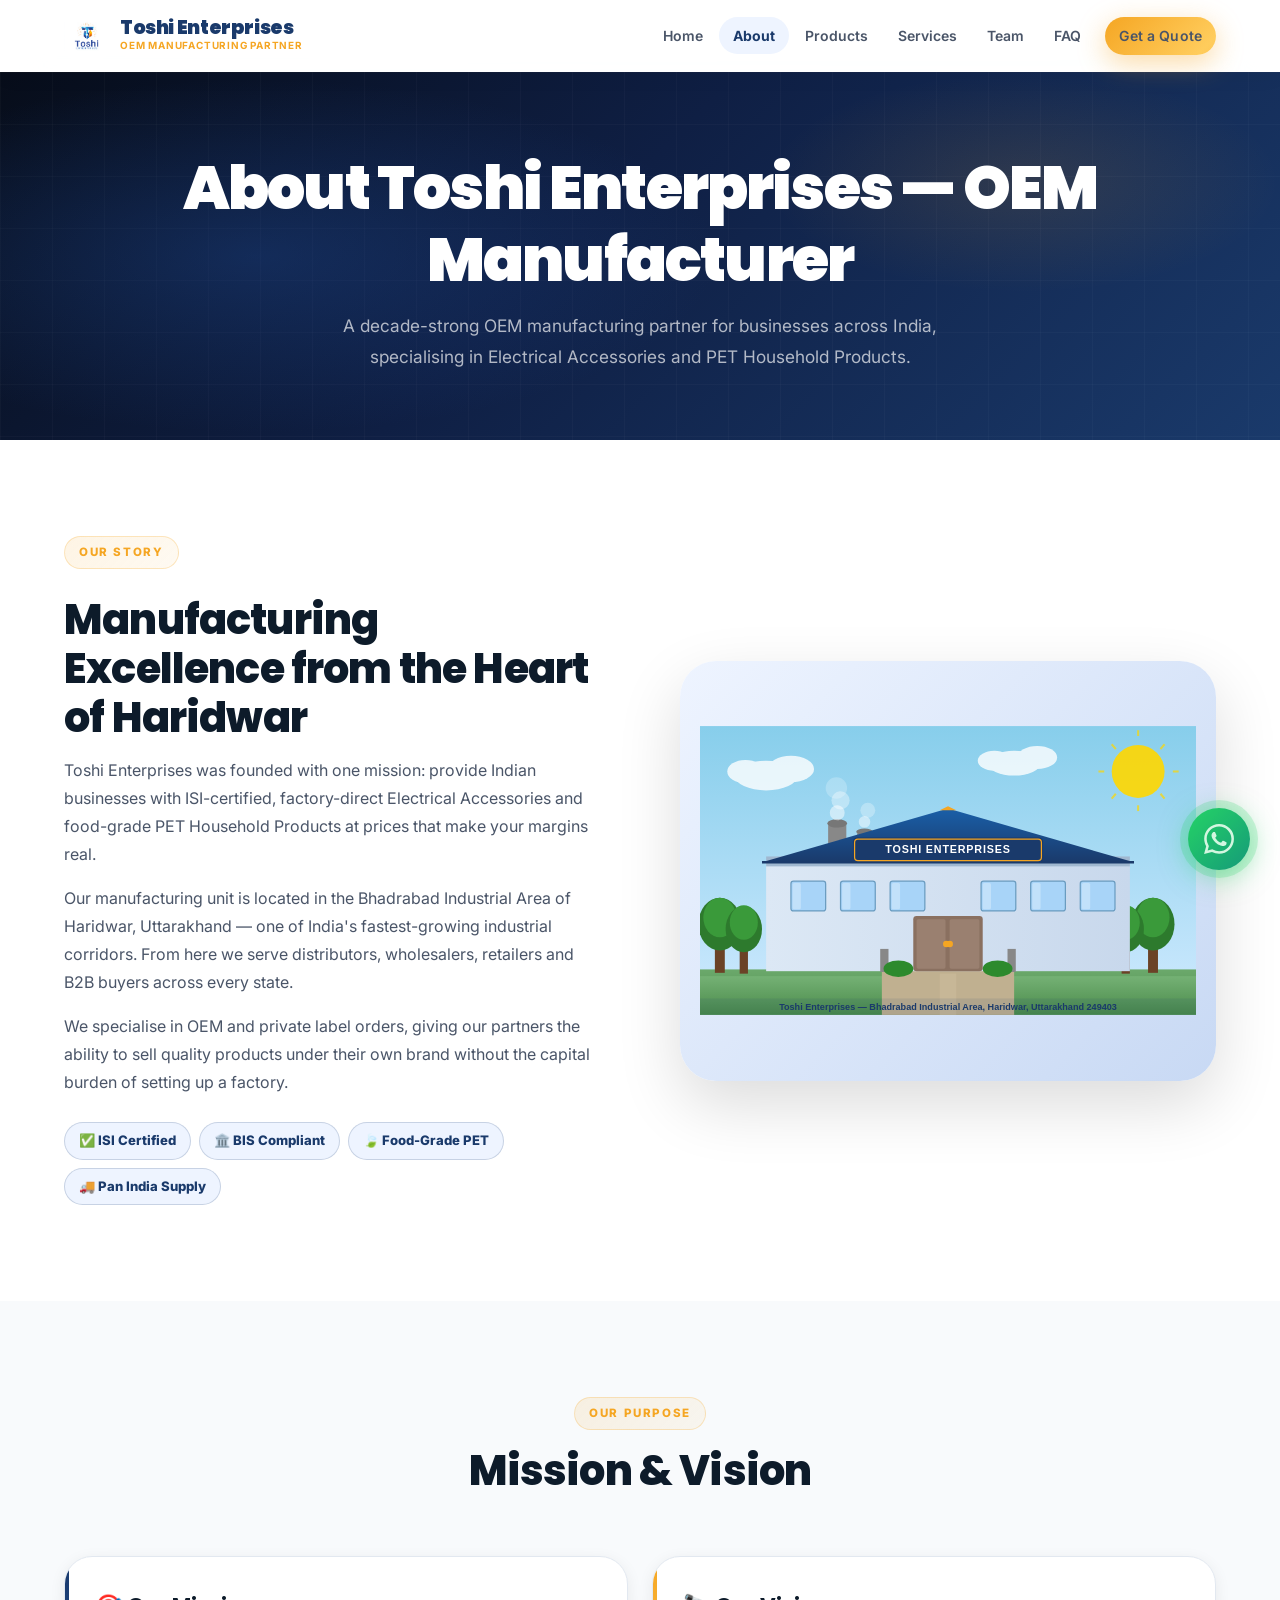
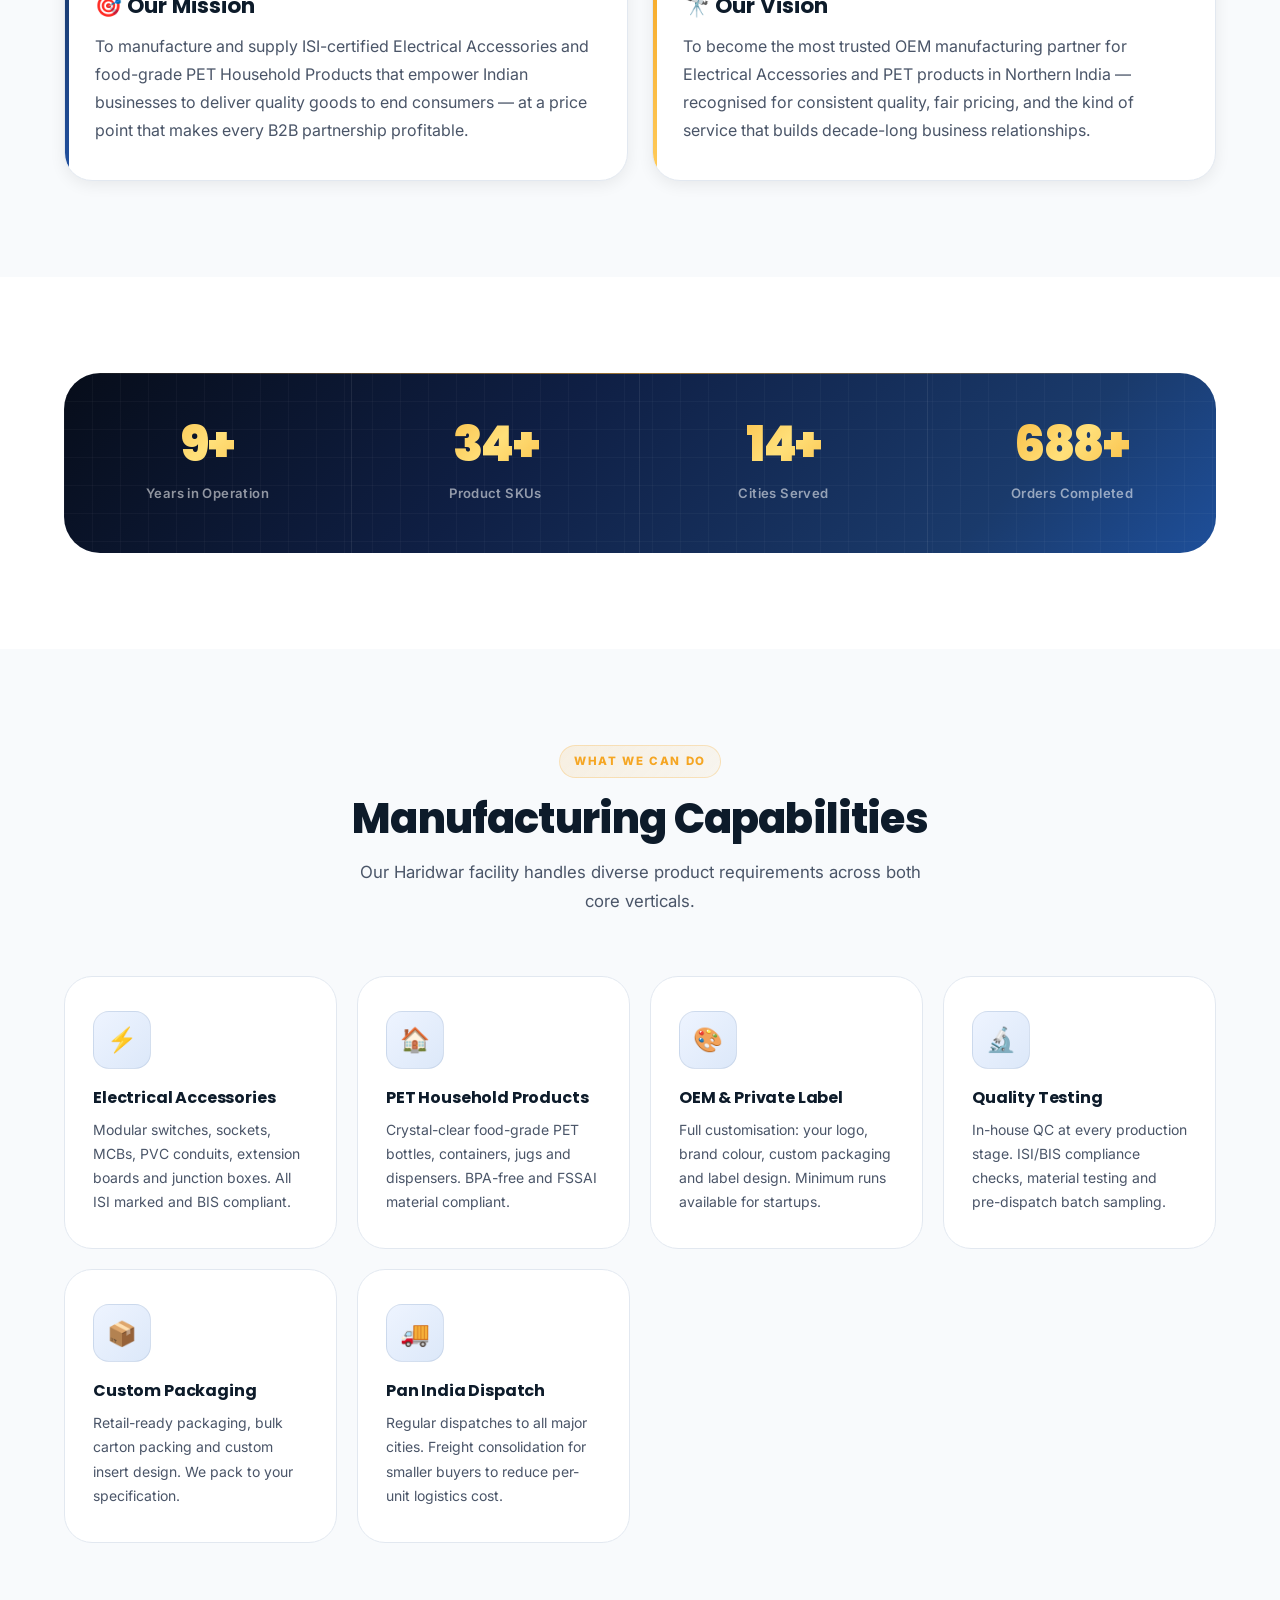
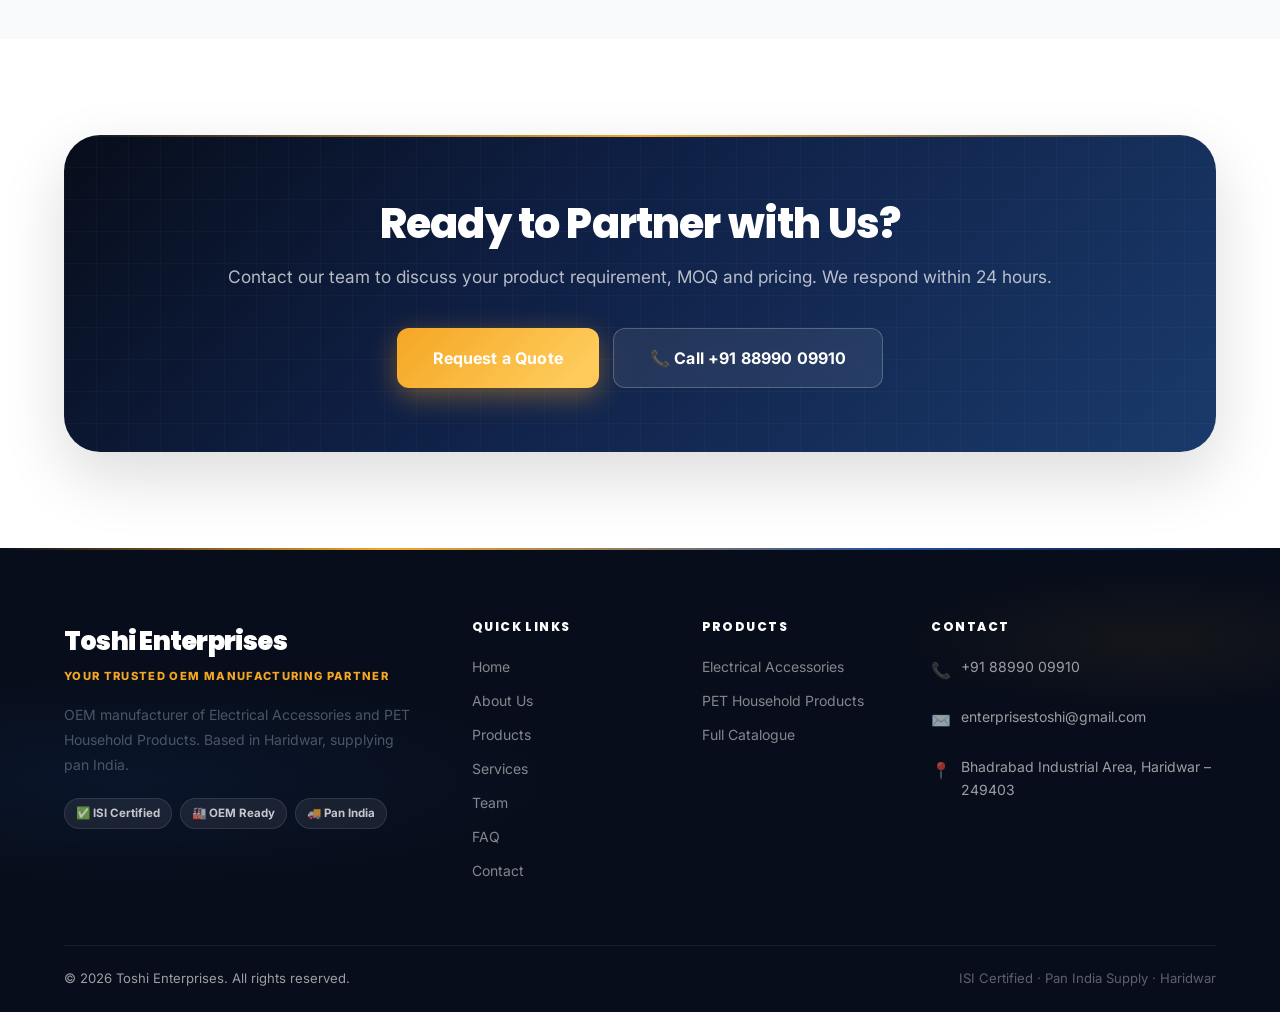
==== commit 0cf035d5: "Update website contact and product details" ====
--- a/about.html
+++ b/about.html
@@ -2,7 +2,7 @@
 <html lang="en">
 <head>
   <meta charset="UTF-8">
-  <link rel="icon" type="image/svg+xml" href="assets/images/favicon.svg">
+  <link rel="icon" type="image/png" href="assets/images/industry/TE.png?v=2">
   <meta name="viewport" content="width=device-width, initial-scale=1.0">
   <title>About Toshi Enterprises — OEM Manufacturer in Haridwar, Uttarakhand</title>
   <meta name="description" content="Learn about Toshi Enterprises — a decade-old OEM manufacturer of Electrical Accessories and PET Household Products based in Haridwar, Uttarakhand. ISI certified, pan India supply.">
@@ -18,7 +18,7 @@
 <nav class="site-nav" id="site-nav">
   <div class="nav-inner">
     <a href="index.html" class="nav-brand">
-      <div class="nav-logo-mark">⚡</div>
+      <img src="assets/images/industry/TE.png" alt="Toshi Enterprises logo" class="nav-logo-mark">
       <div class="nav-brand-text">
         <div class="brand-name">Toshi Enterprises</div>
         <div class="brand-tagline">OEM Manufacturing Partner</div>
@@ -35,8 +35,7 @@
 
 <div class="page-hero">
   <div class="container page-hero-content">
-    <div class="breadcrumb"><a href="index.html">Home</a><span class="sep">/</span><span>About Us</span></div>
-    <h1>About Toshi Enterprises — Manufacturer in Haridwar</h1>
+    <h1>About Toshi Enterprises — OEM Manufacturer</h1>
     <p>A decade-strong OEM manufacturing partner for businesses across India, specialising in Electrical Accessories and PET Household Products.</p>
   </div>
 </div>
@@ -125,7 +124,7 @@
         <p>Contact our team to discuss your product requirement, MOQ and pricing. We respond within 24 hours.</p>
         <div class="cta-actions">
           <a href="contact.html" class="btn btn-accent btn-lg">Request a Quote</a>
-          <a href="tel:+919897794104" class="btn btn-secondary btn-lg">📞 Call +91 98977 94104</a>
+          <a href="tel:+918899009910" class="btn btn-secondary btn-lg">📞 Call +91 88990 09910</a>
         </div>
       </div>
     </div>
@@ -144,7 +143,7 @@
       <div class="footer-col"><h4>Quick Links</h4><a href="index.html">Home</a><a href="about.html">About Us</a><a href="products.html">Products</a><a href="services.html">Services</a><a href="team.html">Team</a><a href="faq.html">FAQ</a><a href="contact.html">Contact</a></div>
       <div class="footer-col"><h4>Products</h4><a href="products.html?category=electrical">Electrical Accessories</a><a href="products.html?category=pet-household">PET Household Products</a><a href="products.html">Full Catalogue</a></div>
       <div class="footer-col"><h4>Contact</h4>
-        <div class="footer-contact-item"><span class="fc-icon">📞</span><a href="tel:+919897794104">+91 98977 94104</a></div>
+        <div class="footer-contact-item"><span class="fc-icon">📞</span><a href="tel:+918899009910">+91 88990 09910</a></div>
         <div class="footer-contact-item"><span class="fc-icon">✉️</span><a href="mailto:enterprisestoshi@gmail.com">enterprisestoshi@gmail.com</a></div>
         <div class="footer-contact-item"><span class="fc-icon">📍</span><span>Bhadrabad Industrial Area, Haridwar – 249403</span></div>
       </div>
@@ -153,12 +152,12 @@
   </div>
 </footer>
 
-<a href="https://wa.me/919897794104?text=Hello%2C%20I%20am%20interested%20in%20your%20products" class="whatsapp-float" target="_blank" rel="noopener noreferrer" aria-label="Chat on WhatsApp">
+<a href="https://wa.me/918899009910?text=Hello%2C%20I%20am%20interested%20in%20your%20products" class="whatsapp-float" target="_blank" rel="noopener noreferrer" aria-label="Chat on WhatsApp">
   <svg viewBox="0 0 24 24"><path d="M17.472 14.382c-.297-.149-1.758-.867-2.03-.967-.273-.099-.471-.148-.67.15-.197.297-.767.966-.94 1.164-.173.199-.347.223-.644.075-.297-.15-1.255-.463-2.39-1.475-.883-.788-1.48-1.761-1.653-2.059-.173-.297-.018-.458.13-.606.134-.133.298-.347.446-.52.149-.174.198-.298.298-.497.099-.198.05-.371-.025-.52-.075-.149-.669-1.612-.916-2.207-.242-.579-.487-.5-.669-.51-.173-.008-.371-.01-.57-.01-.198 0-.52.074-.792.372-.272.297-1.04 1.016-1.04 2.479 0 1.462 1.065 2.875 1.213 3.074.149.198 2.096 3.2 5.077 4.487.709.306 1.262.489 1.694.625.712.227 1.36.195 1.871.118.571-.085 1.758-.719 2.006-1.413.248-.694.248-1.289.173-1.413-.074-.124-.272-.198-.57-.347m-5.421 7.403h-.004a9.87 9.87 0 01-5.031-1.378l-.361-.214-3.741.982.998-3.648-.235-.374a9.86 9.86 0 01-1.51-5.26c.001-5.45 4.436-9.884 9.888-9.884 2.64 0 5.122 1.03 6.988 2.898a9.825 9.825 0 012.893 6.994c-.003 5.45-4.437 9.884-9.885 9.884m8.413-18.297A11.815 11.815 0 0012.05 0C5.495 0 .16 5.335.157 11.892c0 2.096.547 4.142 1.588 5.945L.057 24l6.305-1.654a11.882 11.882 0 005.683 1.448h.005c6.554 0 11.89-5.335 11.893-11.893a11.821 11.821 0 00-3.48-8.413z" fill="#fff"/></svg>
 </a>
 <div class="mobile-sticky-cta">
-  <a href="tel:+919897794104" class="sticky-call">📞 Call Now</a>
-  <a href="https://wa.me/919897794104" class="sticky-wa" target="_blank" rel="noopener">💬 WhatsApp</a>
+  <a href="tel:+918899009910" class="sticky-call">📞 Call Now</a>
+  <a href="https://wa.me/918899009910" class="sticky-wa" target="_blank" rel="noopener">💬 WhatsApp</a>
 </div>
 <script src="https://unpkg.com/aos@2.3.4/dist/aos.js" defer></script>
 <script src="assets/js/main.js" defer></script>
--- a/assets/css/styles.css
+++ b/assets/css/styles.css
@@ -244,16 +244,15 @@
   gap: 10px;
 }
 .nav-logo-mark {
-  width: 40px; height: 40px;
-  background: linear-gradient(135deg, var(--primary) 0%, var(--primary-mid) 100%);
+  width: 46px; height: 46px;
+  display: block;
+  object-fit: contain;
   border-radius: 12px;
-  display: flex;
-  align-items: center;
-  justify-content: center;
-  font-size: 1.2rem;
-  box-shadow: 0 4px 14px rgba(26,58,107,0.35);
   flex-shrink: 0;
   position: relative;
+  background: transparent;
+  box-shadow: none;
+  overflow: hidden;
 }
 .nav-logo-mark::after {
   content: '';
@@ -673,7 +672,7 @@
 .category-card:hover::after { opacity: 1; }
 .category-card-content { position: relative; z-index: 1; }
 .cat-icon-wrap {
-  width: 80px; height: 80px;
+  width: 180px; height: 180px;
   background: linear-gradient(135deg, var(--primary-light) 0%, #dce8f9 100%);
   border-radius: 22px;
   display: flex; align-items: center; justify-content: center;
@@ -681,6 +680,24 @@
   margin: 0 auto 20px;
   transition: all 0.4s var(--ease-spring);
   position: relative;
+  overflow: hidden;
+  padding: 8px;
+  box-shadow: inset 0 0 0 1px rgba(26,58,107,0.08);
+}
+.cat-icon-wrap img {
+  width: 100%;
+  height: 100%;
+  object-fit: contain;
+  display: block;
+  border-radius: 16px;
+  background: #fff;
+}
+.cat-icon-wrap span {
+  display: inline-flex;
+  align-items: center;
+  justify-content: center;
+  width: 100%;
+  height: 100%;
 }
 .cat-icon-wrap::after {
   content: '';
@@ -698,8 +715,8 @@
   box-shadow: 0 12px 32px rgba(26,58,107,0.3);
 }
 .category-card:hover .cat-icon-wrap::after { opacity: 1; }
-.category-card h3 { margin-bottom: 10px; font-size: 1.15rem; }
-.category-card p { font-size: 0.875rem; margin-bottom: 20px; }
+.category-card h3 { margin-bottom: 8px; font-size: 1rem; }
+.category-card p { font-size: 0.8rem; margin-bottom: 18px; }
 .cat-count {
   display: inline-block;
   font-size: 0.78rem;
@@ -1582,6 +1599,10 @@
 }
 .filter-tabs { display: flex; flex-wrap: wrap; gap: 8px; }
 .filter-tab {
+  display: inline-flex;
+  align-items: center;
+  gap: 8px;
+  white-space: nowrap;
   padding: 8px 20px;
   border-radius: var(--radius-full);
   border: 1.5px solid var(--border);
@@ -1592,6 +1613,7 @@
   cursor: pointer;
   transition: all 0.22s;
 }
+.filter-tab-icon { display: block; flex: 0 0 18px; width: 18px; height: 18px; object-fit: contain; }
 .filter-tab:hover { border-color: var(--primary); color: var(--primary); background: var(--primary-light); }
 .filter-tab.active { background: linear-gradient(135deg, var(--primary) 0%, var(--primary-mid) 100%); color: #fff; border-color: transparent; box-shadow: 0 4px 14px rgba(26,58,107,0.28); }
 .results-count { font-size: 0.82rem; color: var(--text-light); font-weight: 600; margin: 22px 0 10px; }
